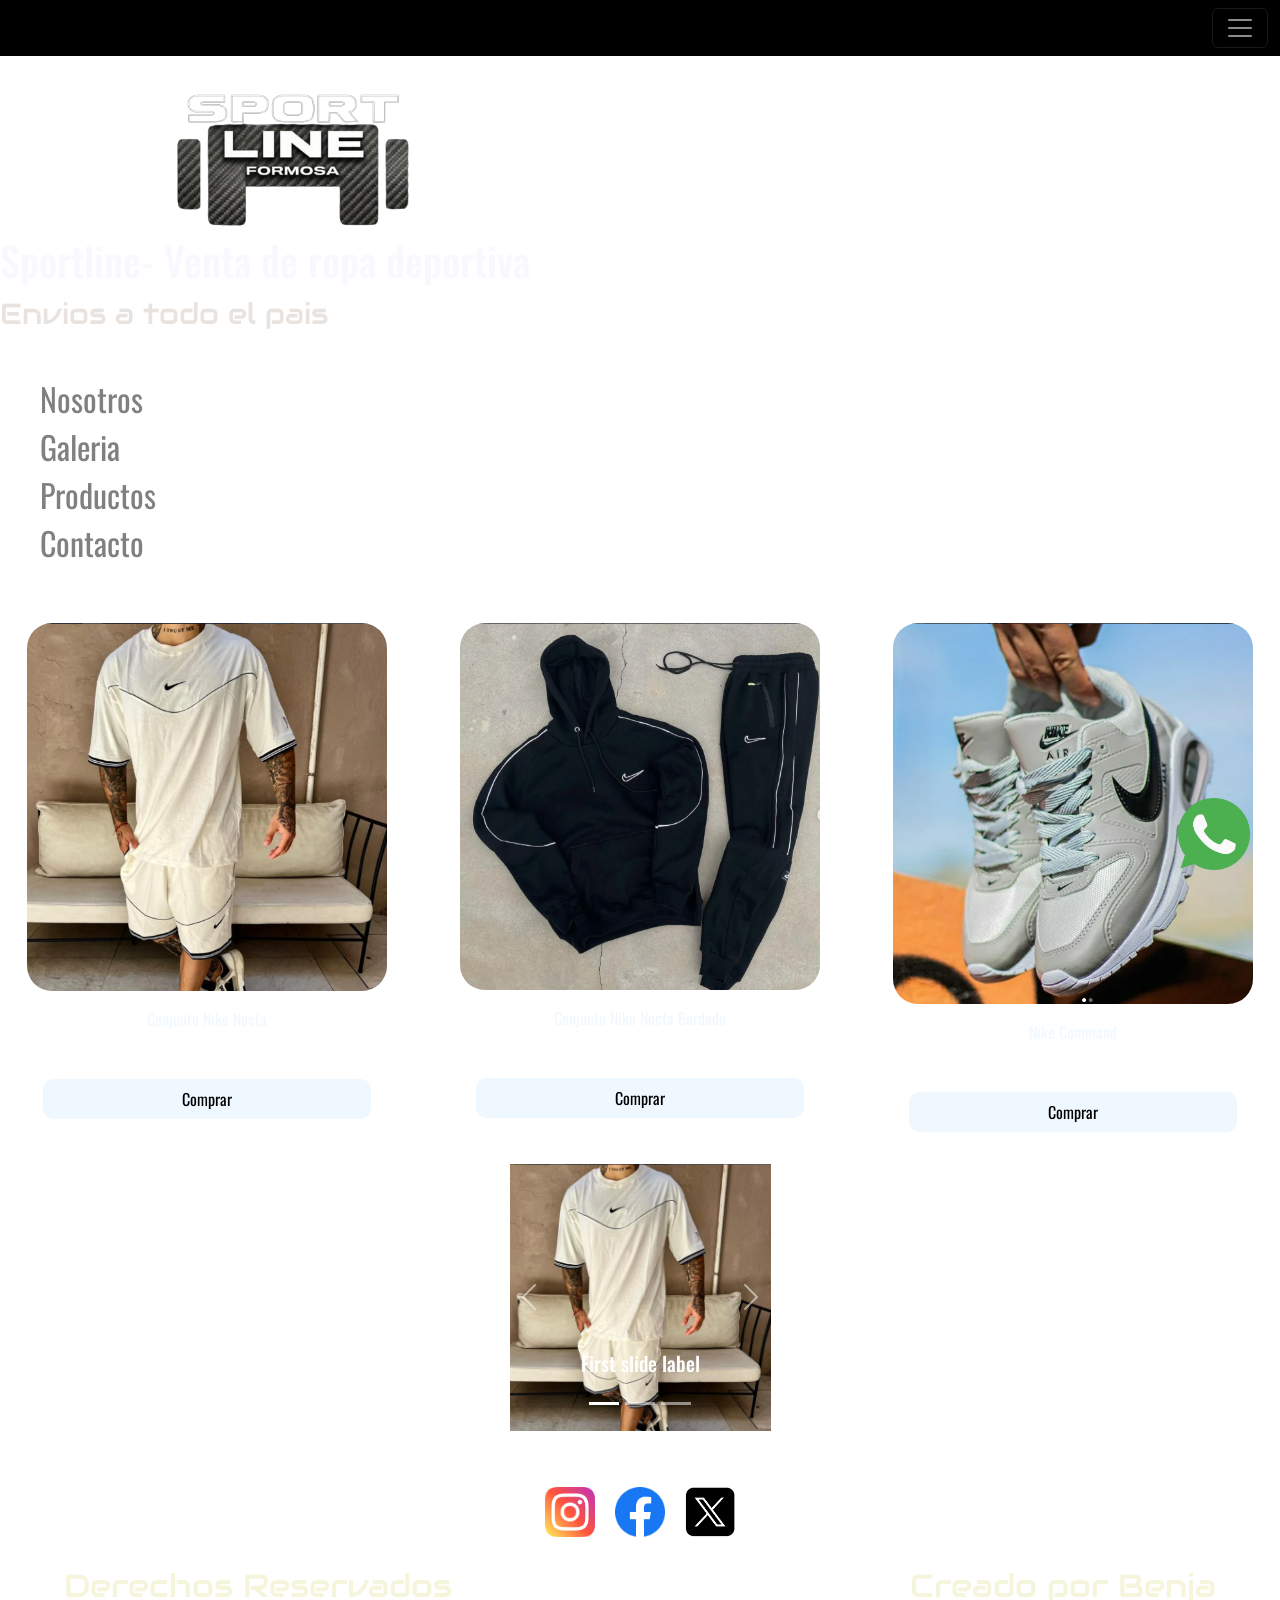
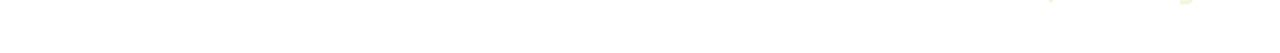
==== index.html @ e294b1af "Mi primer commit del proyecto" ====
<!DOCTYPE html>
<html lang="es-ar">

<head>
    <meta charset="UTF-8">
    <meta name="viewport" content="width=device-width, initial-scale=1.0">
    <title> Sportline - Home </title>
    <link href="https://cdn.jsdelivr.net/npm/bootstrap@5.3.8/dist/css/bootstrap.min.css" rel="stylesheet"
        integrity="sha384-sRIl4kxILFvY47J16cr9ZwB07vP4J8+LH7qKQnuqkuIAvNWLzeN8tE5YBujZqJLB" crossorigin="anonymous">
    <link rel="stylesheet" href="./styles/styles.css">
</head>

<body>
    <header>
        <nav class="navbar bg-black sticky-top" data-bs-theme="dark">
            <div class="container-fluid">
                <a class="navbar-brand" href="#"></a>
                <button class="navbar-toggler" type="button" data-bs-toggle="collapse" data-bs-target="#navbarNav"
                    aria-controls="navbarNav" aria-expanded="false" aria-label="Toggle navigation">
                    <span class="navbar-toggler-icon"></span>
                </button>
                <div class="collapse navbar-collapse" id="navbarNav">
                    <ul class="navbar-nav">
                        <li class="nav-item">
                            <a class="nav-link text-white active" aria-current="page" href="./index.html">Home</a>
                        </li>
                        <li class="nav-item">
                            <a class="nav-link text-white" href="./pages/nosotros.html">Nosotros</a>
                        </li>
                        <li class="nav-item">
                            <a class="nav-link text-white" href="./pages/galeria.html">Galeria</a>
                        </li>
                        <li class="nav-item">
                            <a class="nav-link text-white" href="./pages/productos.html">Productos</a>
                        </li>
                        <li class="nav-item">
                            <a class="nav-link text-white" href="./pages/contacto.html">Contacto</a>
                        </li>

                    </ul>
                </div>
            </div>
        </nav>
        <a href="./index.html">
            <img src="./assets/logosport2.png" alt="Logo de sportline_fsa" class="logosport">
        </a>
        <h1>Sportline- Venta de ropa deportiva</h1>
        <div>
            <p>Envios a todo el pais</p>
        </div>
        <nav>
            <ul class="menu">
                <li>
                    <a href="./pages/nosotros.html">Nosotros</a>
                </li>
                <li>
                    <a href="./pages/galeria.html">Galeria</a>
                </li>
                <li>
                    <a href="./pages/productos.html">Productos</a>
                </li>
                <li>
                    <a href="./pages/contacto.html">Contacto</a>
                </li>

            </ul>
        </nav>

    </header>


    <main>
        <section class="contenedor-productos">
            <article class="productos">
                <img src="./assets/producto-uno.png" alt="producto-uno" class="imagenes">
                <p>Conjunto Nike Nocta</p>
                <button class="productos-boton">Comprar</button>
            </article>
            <article class="productos">
                <img src="./assets/producto-dos.png" alt="producto-dos" class="imagenes">
                <p>Conjunto Nike Nocta Bordado</p>
                <button class="productos-boton">Comprar</button>
            </article>
            <article class="productos">
                <img src="./assets/producto-tres.png" alt="producto-tres" class="imagenes">
                <p>Nike Command</p>
                <button class="productos-boton">Comprar</button>
            </article>
        </section>
        <div class="container">
            <div class="row justify-content-center">
                <div class="col-12 col-sm-12 col-md-8 col-lg-6 col-xl-3">
                    <div id="carouselExampleCaptions" class="carousel slide">
                        <div class="carousel-indicators">
                            <button type="button" data-bs-target="#carouselExampleCaptions" data-bs-slide-to="0"
                                class="active" aria-current="true" aria-label="Slide 1"></button>
                            <button type="button" data-bs-target="#carouselExampleCaptions" data-bs-slide-to="1"
                                aria-label="Slide 2"></button>
                            <button type="button" data-bs-target="#carouselExampleCaptions" data-bs-slide-to="2"
                                aria-label="Slide 3"></button>
                        </div>
                        <div class="carousel-inner">
                            <div class="carousel-item active">
                                <img src="./assets/producto-uno.png" class="d-block w-100" alt="...">
                                <div class="carousel-caption d-none d-md-block">
                                    <h5>First slide label</h5>
                                    <p></p>
                                </div>
                            </div>
                            <div class="carousel-item">
                                <img src="./assets/producto-dos.png" class="d-block w-100" alt="...">
                                <div class="carousel-caption d-none d-md-block">
                                    <h5>Second slide label</h5>
                                    <p></p>
                                </div>
                            </div>
                            <div class="carousel-item">
                                <img src="./assets/producto-tres.png" class="d-block w-100" alt="...">
                                <div class="carousel-caption d-none d-md-block">
                                    <h5>Third slide label</h5>
                                    <p></p>
                                </div>
                            </div>
                        </div>
                        <button class="carousel-control-prev" type="button" data-bs-target="#carouselExampleCaptions"
                            data-bs-slide="prev">
                            <span class="carousel-control-prev-icon" aria-hidden="true"></span>
                            <span class="visually-hidden">Previous</span>
                        </button>
                        <button class="carousel-control-next" type="button" data-bs-target="#carouselExampleCaptions"
                            data-bs-slide="next">
                            <span class="carousel-control-next-icon" aria-hidden="true"></span>
                            <span class="visually-hidden">Next</span>
                        </button>
                    </div>
                </div>
            </div>
        </div>
        <nav>
            <ul>
                <li>
                    <a href="https://api.whatsapp.com/send?
                    phone=543704590253">
                        <img src="./assets/whatsapp.png" class="whatsapp" alt="logo de whatsapp">
                    </a>
                </li>
            </ul>
        </nav>

    </main>

    <footer>
        <nav class="redes">
            <ul class="logos">
                <li>
                    <a href="https://www.instagram.com/sportline_fsa/">
                        <img src="./assets/instagram.png" alt="Logo de Instagram" class="logos">
                    </a>
                </li>
                <li>
                    <a href="https://www.facebook.com/">
                        <img src="./assets/facebook.png" alt="logo-facebook" class="logos">
                    </a>
                </li>
                <li>
                    <a href="https://x.com/?lang=es">
                        <img src="./assets/x.png" alt="logox" class="logos">
                    </a>
                </li>
            </ul>
        </nav>
        <div class="contenedor-textos">
            <h2 class="derechos">Derechos Reservados </h2>
            <h2 class="creador">Creado por Benja </h2>
        </div>
    </footer>
    <script src="https://cdn.jsdelivr.net/npm/bootstrap@5.3.8/dist/js/bootstrap.bundle.min.js"
        integrity="sha384-FKyoEForCGlyvwx9Hj09JcYn3nv7wiPVlz7YYwJrWVcXK/BmnVDxM+D2scQbITxI"
        crossorigin="anonymous"></script>
</body>

</html>
---- styles/styles.css ----
@import url("https://fonts.googleapis.com/css2?family=Oswald:wght@200..700&display=swap");
@import url('https://fonts.googleapis.com/css2?family=Audiowide&display=swap');
* {
    font-family: Oswald;
    margin: 0;
    padding: 0;
    box-sizing: border-box;
}
header h1 {
    color: ghostwhite;
}

div p {
    color: rgb(233, 227, 223);
    font-size: 1.8rem;
    font-family: audiowide;
}
.menu {
    padding: 1rem ;
    margin: 1.5rem;
}
.parrafo {
    color: beige;
    font-size: 2rem;
}

.logosport {
    height:20vh;
    width:auto;
}

.contenedor-productos {
    display: flex;
    flex-direction: row;
    flex-wrap: nowrap;
    align-items:flex-start;
    justify-content: space-around;
    gap: 20px;
    text-align: center;
}
.productos{
    display:flex;
    flex-direction: column;
    color: aliceblue;
    
}
@media (min-width: 480px) and (max-width: 1023px){
.contenedor-productos {
    display: flex;
    flex-direction: column;
    align-items:center;
    justify-content: space-around;
    gap: 20px;
}
}


@media (min-width: 300px) and (max-width: 479px){
.contenedor-productos {
    display: flex;
    flex-direction: column;
    align-items:center;
    justify-content: space-around;
    gap: 20px;
}    

}
    
.productos-boton {
    background-color: aliceblue;
    border: none;
    border-radius: 10px;
    padding: 0.5rem 2rem;
    margin: 2rem;
}
.productos-boton:hover {
    background-color: darkgrey;
    color: aliceblue;
    scale: 1.1;
}
.imagenes {
    width: 40vh;
    height: auto;
    border-radius: 25px;
    font-size: 1.5rem;
    margin: 1rem;
}

ul {
    list-style: none;
    text-decoration: none;
}
a {
    text-decoration: none;
    color: grey;
    font-size: 2rem;
}

footer {
    display: flex;
    flex-direction: column; 
    align-items: center;   
    width: 100%;
    padding: 40px 0;
}


.redes {
    display: flex;
    justify-content: space-around; 
    width: 100%;
}


.logos {
    display: flex;
    flex-direction: row;   
    list-style: none;
    gap: 20px;
    padding: 0;
    margin-bottom: 30px;   
}


img.logos {
    height: 50px;        
    width: auto;
    margin: 0;     
}

.contenedor-textos {
    display: flex;
    justify-content: space-between; 
    width: 90%;                     
}
.whatsapp {
    position: fixed;
    bottom: 30px;
    right: 30px;
    height: 8vh;
    width: auto;
}
body {
    background-image: url(../assets/fondo.png);
    background-position: initial;
    background-repeat: no-repeat;
    background-size: cover;
    background-attachment:fixed ;
}

.derechos {
    
    color: beige;
    font-size: 2rem ;
    font-family: audiowide;
    
}
.creador {
    
    color: beige;
    font-size: 2rem;
    font-family: audiowide;
    
}
.formulario {
    font-size: 1.5rem;
    color: aliceblue;
}

.historia {
    font-size: 2rem;
    color: aliceblue;
    padding: 0.5rem;
    margin: 2rem ;
}
.listos { 
    font-size: 2rem;
    color: aliceblue;
    padding: 0.5rem;
    margin: 2rem ;
}

.link {
    font-size: 2rem;
    color: rgb(70, 5, 131);
    padding: 0.5rem;
    margin: 2rem ;
}
.nosotros {
    display: flex;
    flex-direction: column;
    align-content: center;
    align-items: center ;
}

.benjayagus {
    height: 50vh;
    width: 50vh;
    margin: 100px;
    border-radius: 75px;
}

input:focus{
    background-color: gray;
    color: aliceblue;
}
.formulario {
    display: flex;
    flex-direction: column;
    justify-content: center;
    align-items: center;
    text-align: center;
    width: 100%;
    max-width: 400px;

}
.main-formulario{
    display: flex;
    justify-content: center;
    align-items: center;  
    min-height: 100vh;
    padding: 20px;
}
.active {
    background-color: grey;
    color:aliceblue
}
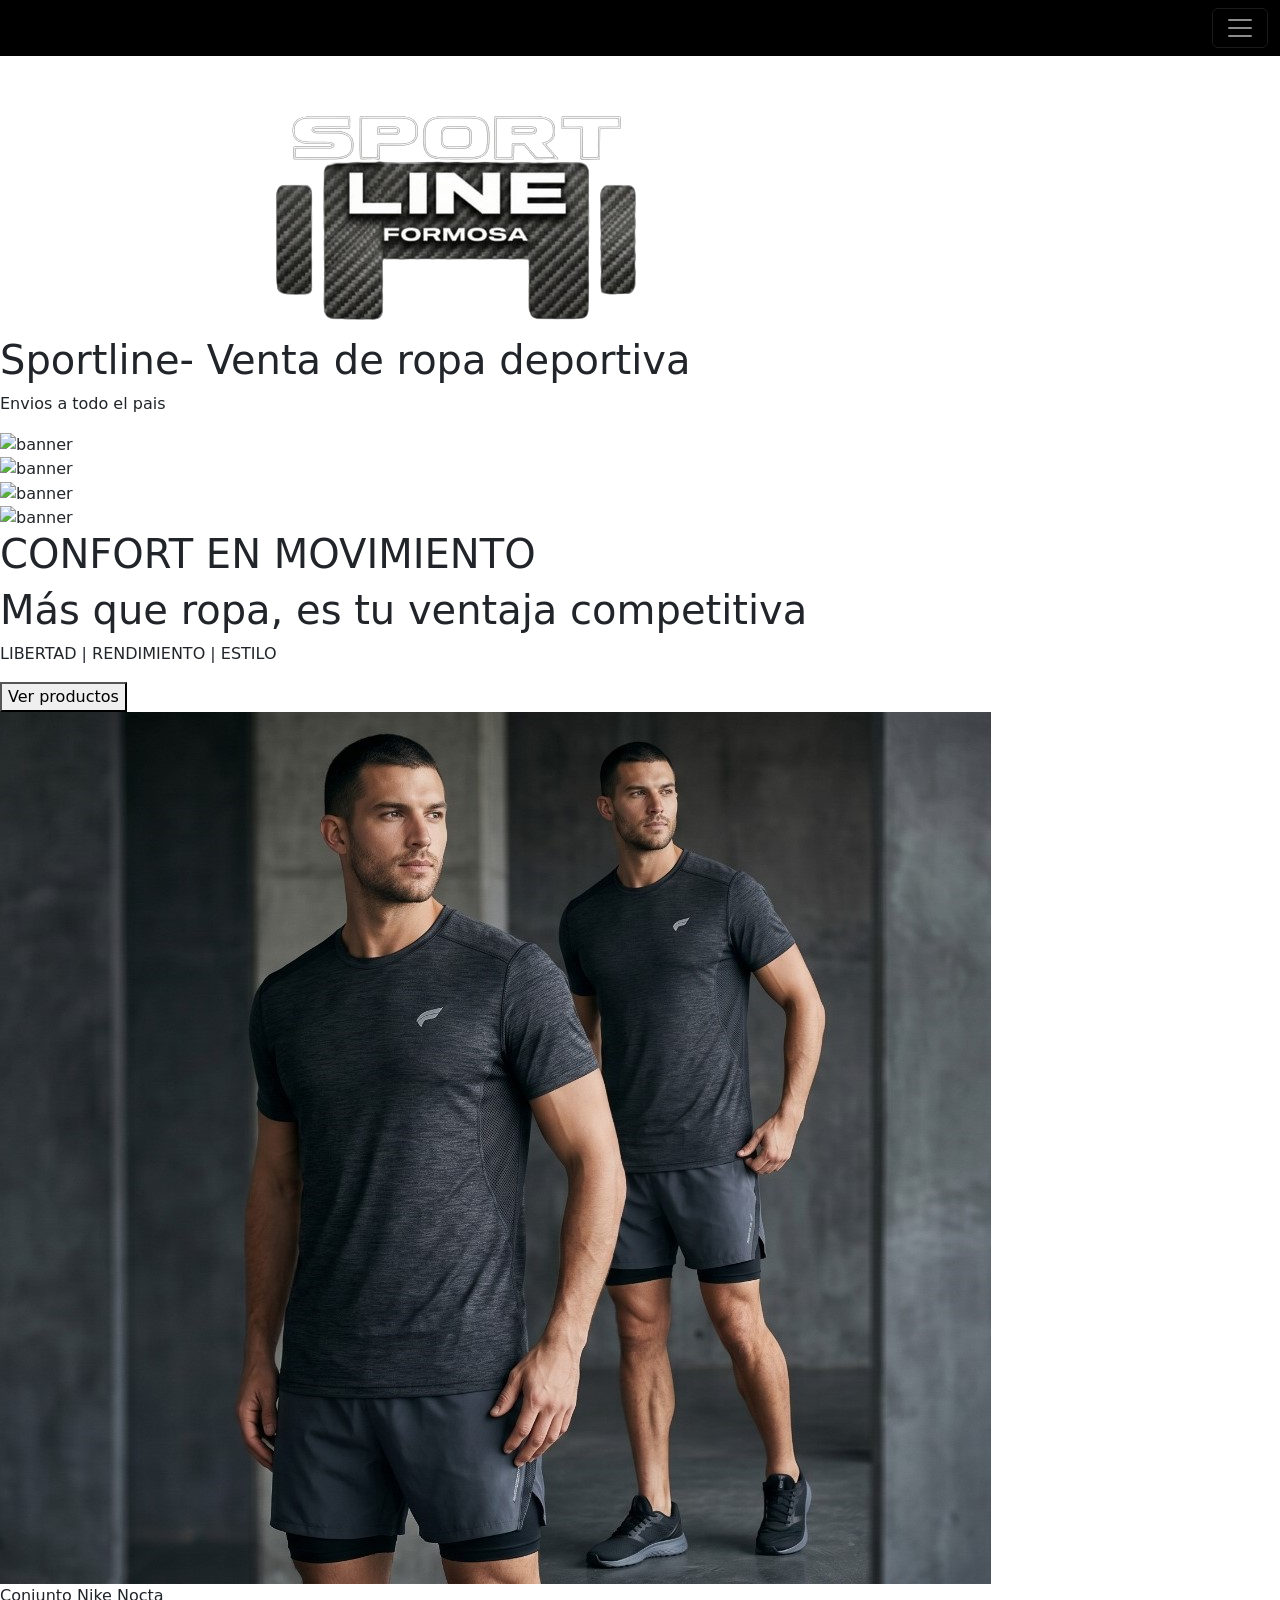
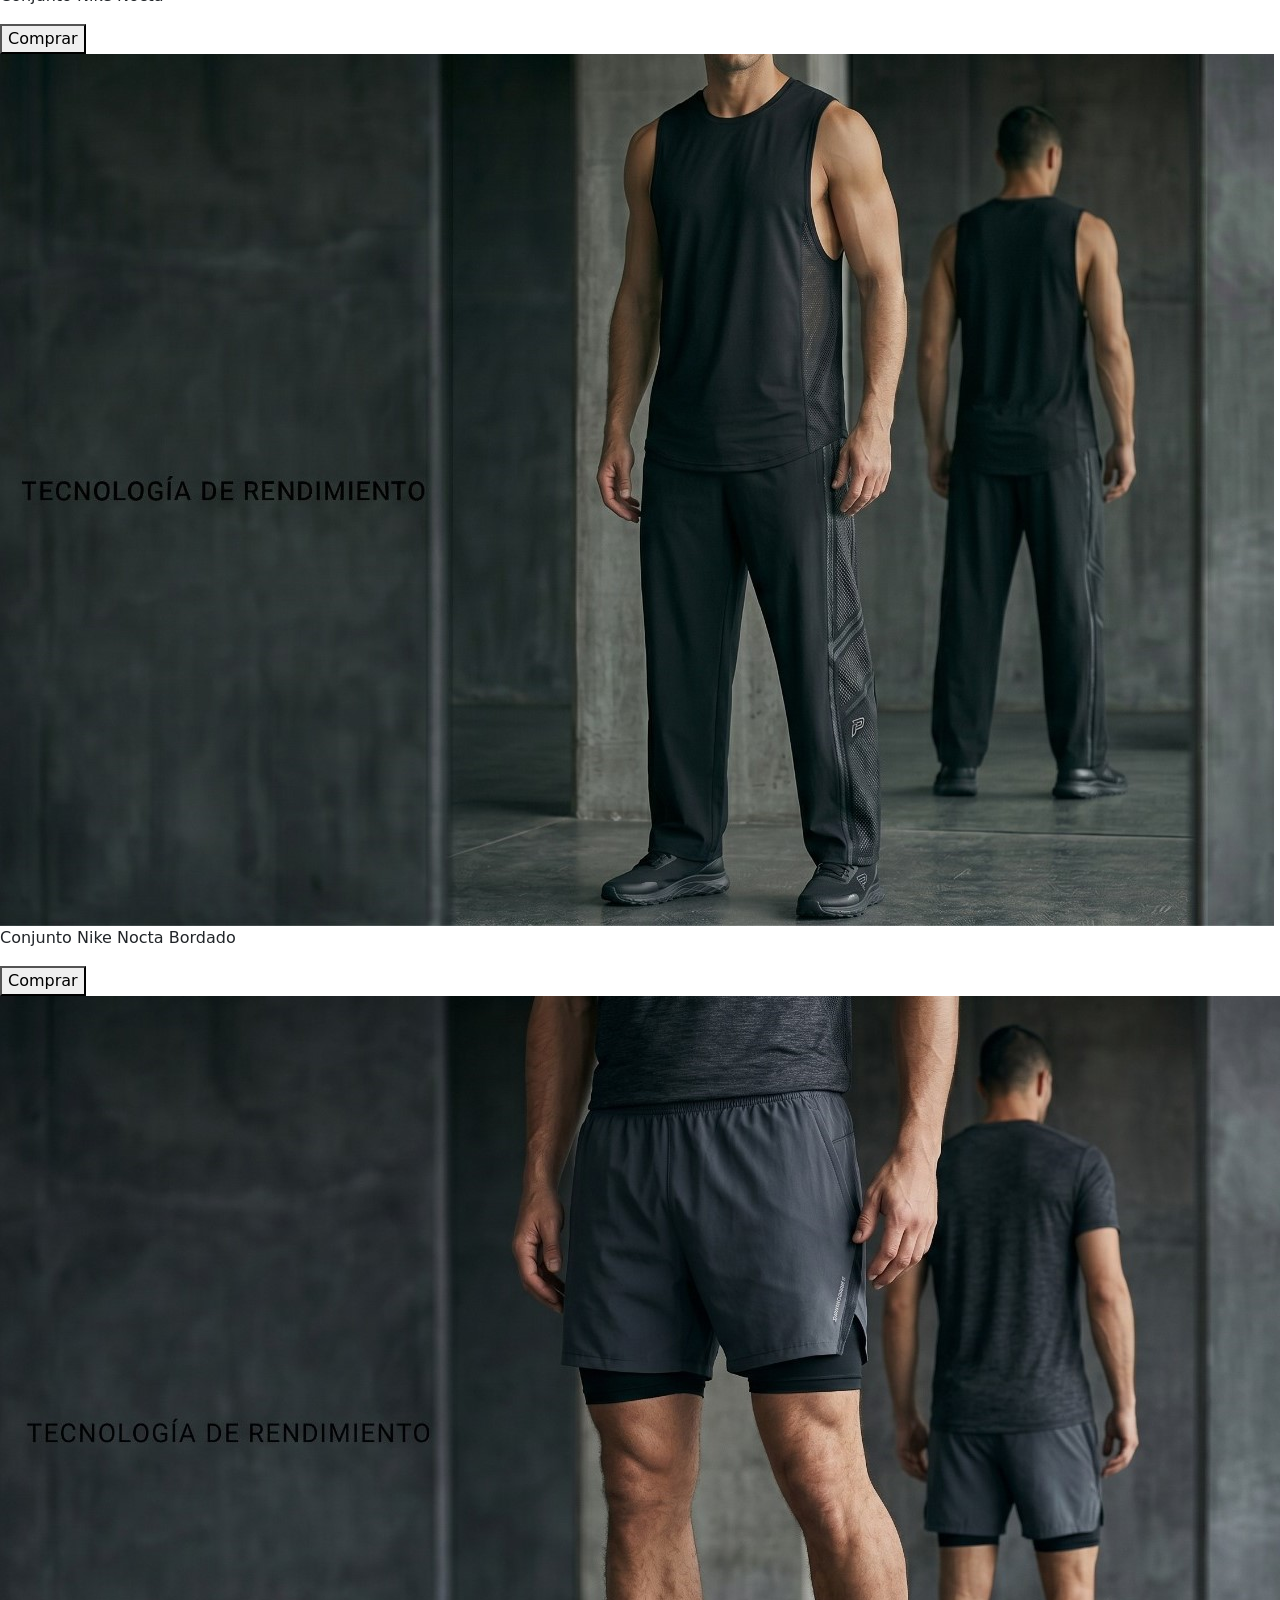
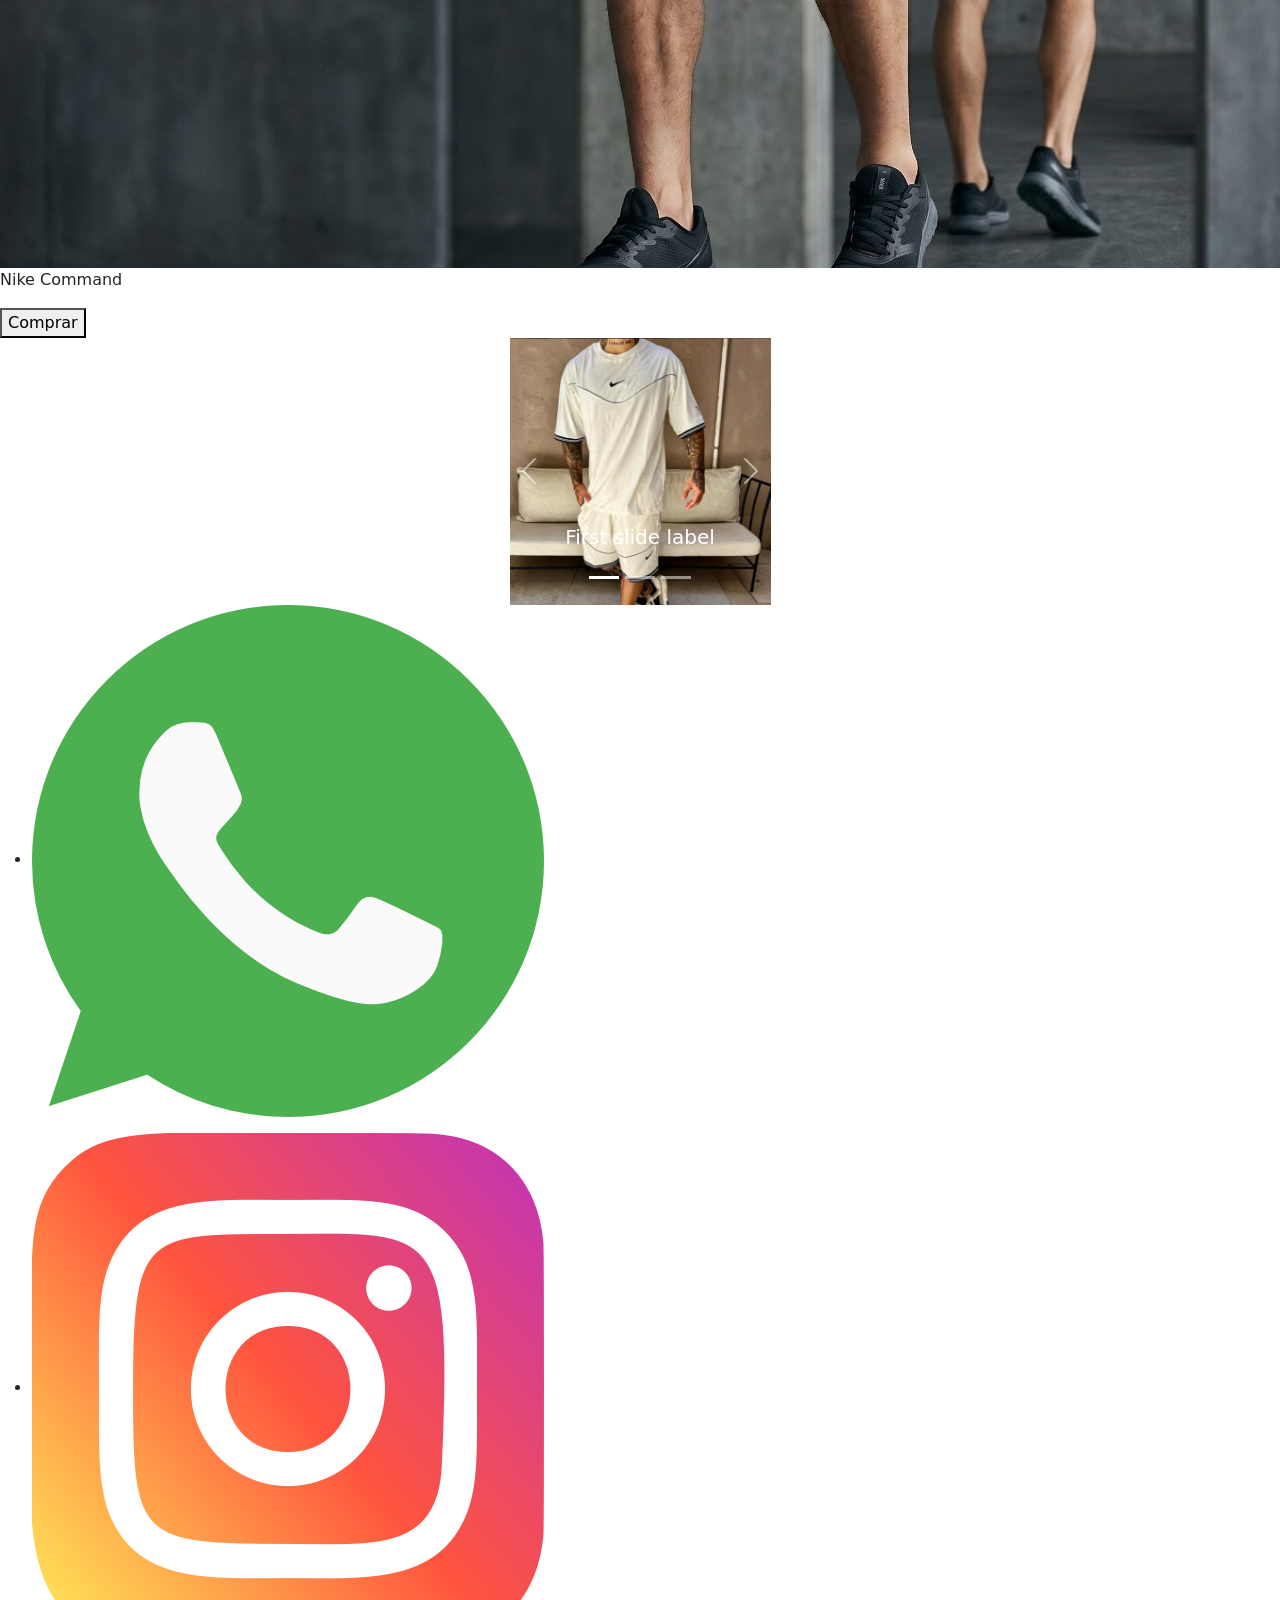
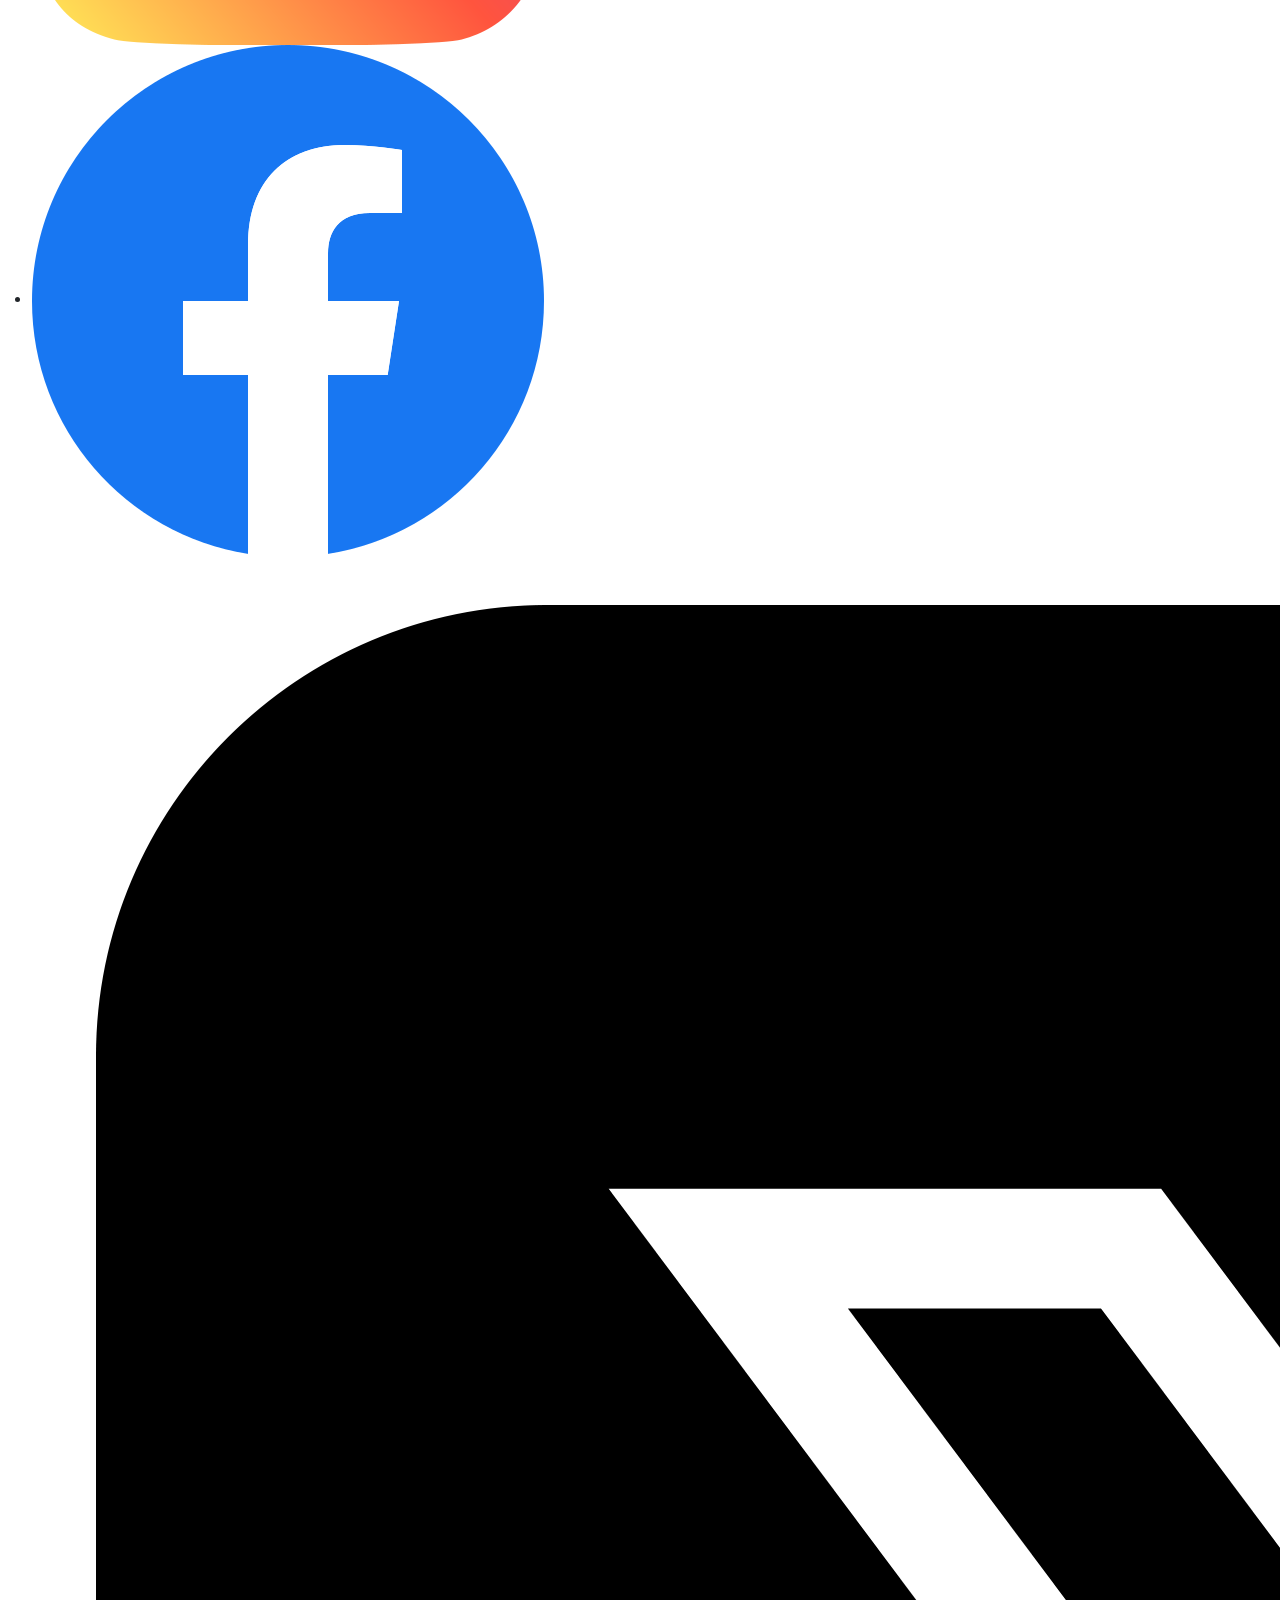
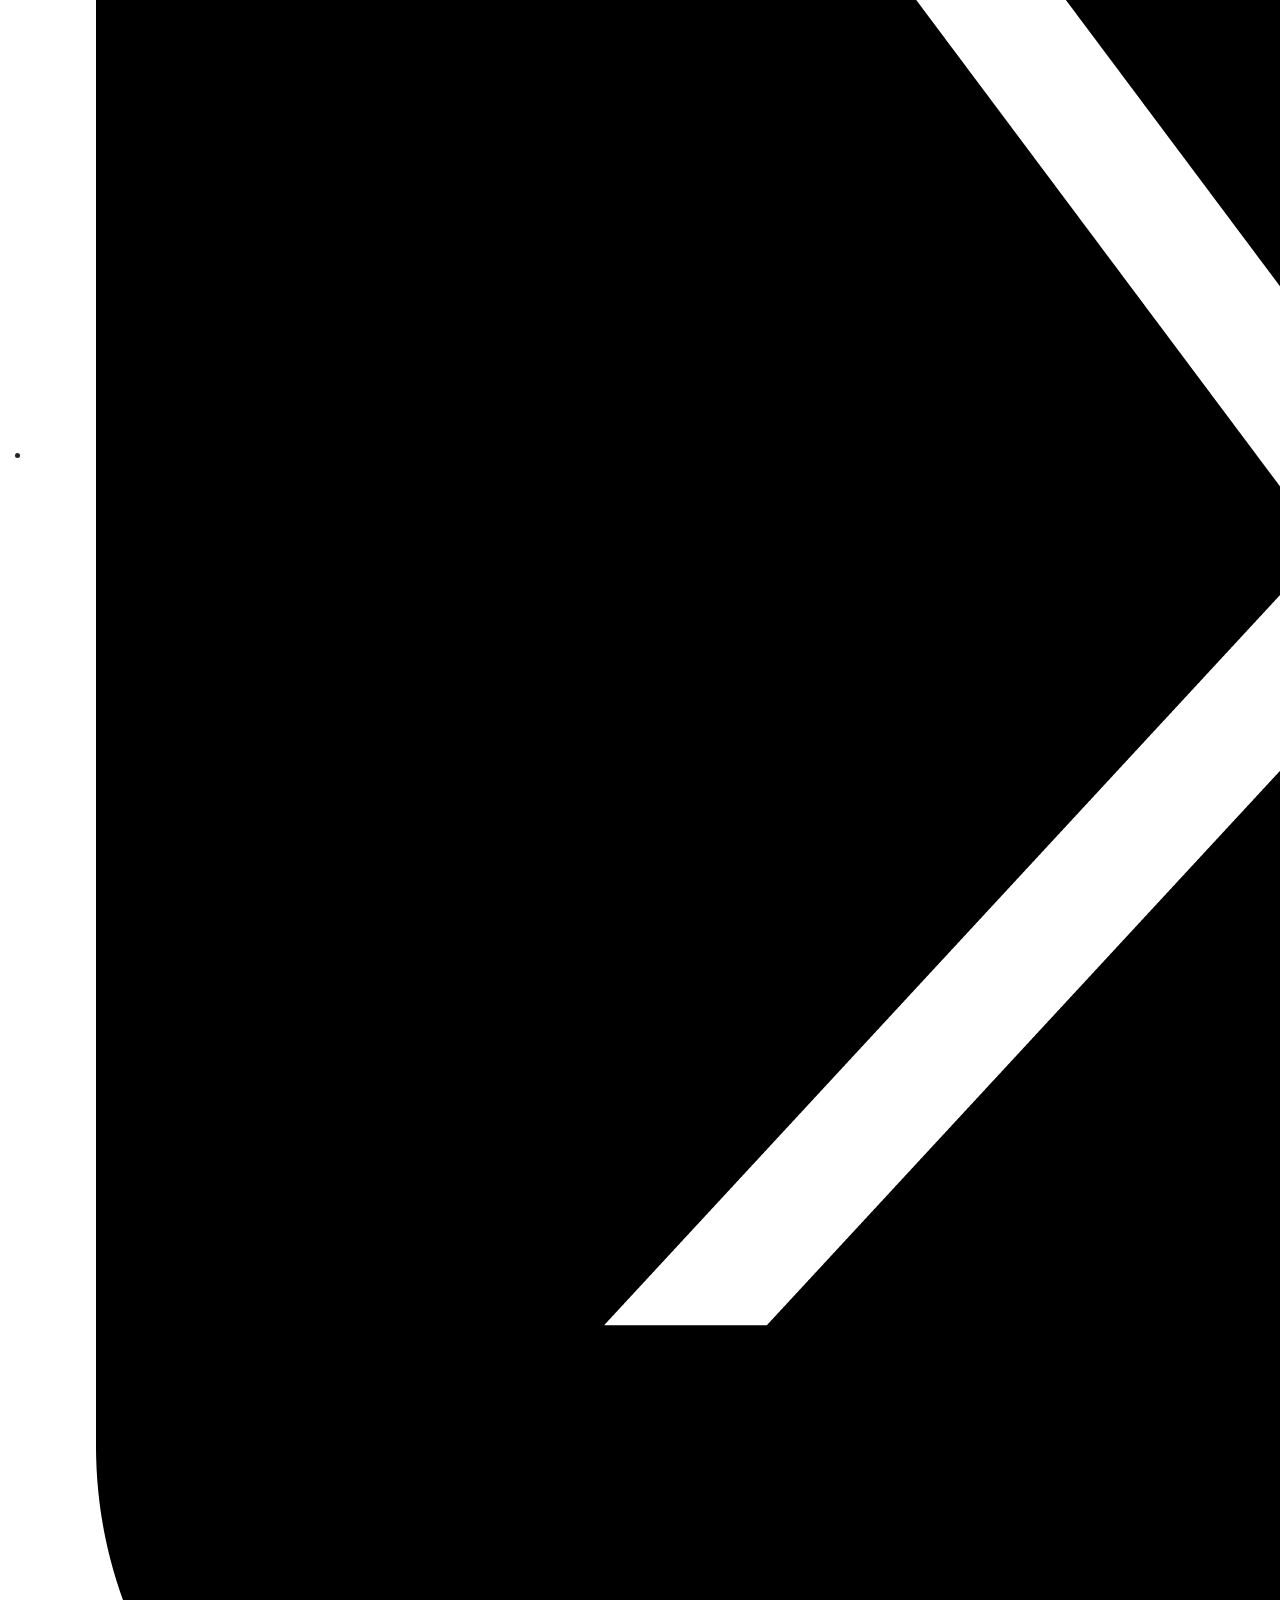
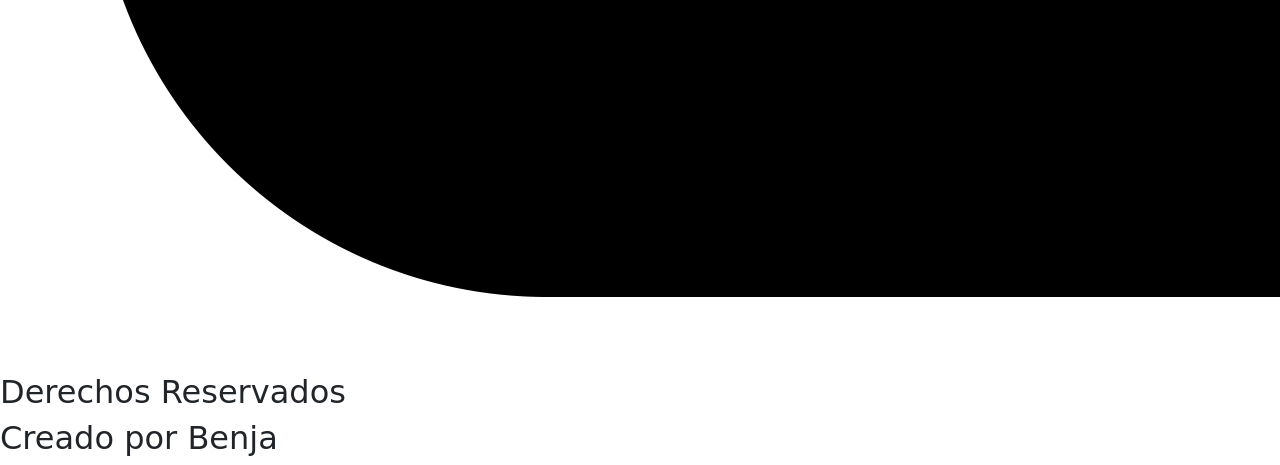
==== commit 1f4815a8: "Cambios en Assets y pages" ====
--- a/index.html
+++ b/index.html
@@ -48,48 +48,52 @@
         <div>
             <p>Envios a todo el pais</p>
         </div>
-        <nav>
-            <ul class="menu">
-                <li>
-                    <a href="./pages/nosotros.html">Nosotros</a>
-                </li>
-                <li>
-                    <a href="./pages/galeria.html">Galeria</a>
-                </li>
-                <li>
-                    <a href="./pages/productos.html">Productos</a>
-                </li>
-                <li>
-                    <a href="./pages/contacto.html">Contacto</a>
-                </li>
-
-            </ul>
-        </nav>
-
     </header>
 
 
     <main>
+        <section class="banner">
+            <article class="item a">
+                <img class="img-banner" src="./assets/Banner1.png" alt="banner">
+            </article>
+            <article class="item b">
+                <img class="img-banner" src="./assets/Banner2.png" alt="banner">
+            </article>
+            <article class="item c">
+                <img class="img-banner" src="./assets/Banner3.png" alt="banner">
+            </article>
+            <article class="item d">
+                <img class="img-banner" src="./assets/Banner4.png" alt="banner">
+            </article>
+            <article class="item e">
+                <h1>CONFORT EN MOVIMIENTO</h1>
+            </article>
+            <article class="item f">
+                <h1>Más que ropa, es tu ventaja competitiva</h1>
+                <p>LIBERTAD | RENDIMIENTO | ESTILO </p>
+                <button class="productos-boton">Ver productos</button>
+            </article>
+        </section>
         <section class="contenedor-productos">
             <article class="productos">
-                <img src="./assets/producto-uno.png" alt="producto-uno" class="imagenes">
+                <img src="./assets/Remera-Gris.jpeg" alt="producto-uno" class="imagenes">
                 <p>Conjunto Nike Nocta</p>
                 <button class="productos-boton">Comprar</button>
             </article>
             <article class="productos">
-                <img src="./assets/producto-dos.png" alt="producto-dos" class="imagenes">
+                <img src="./assets/Pantalon-negro.jpeg" alt="producto-dos" class="imagenes">
                 <p>Conjunto Nike Nocta Bordado</p>
                 <button class="productos-boton">Comprar</button>
             </article>
             <article class="productos">
-                <img src="./assets/producto-tres.png" alt="producto-tres" class="imagenes">
+                <img src="./assets/Short-Calza.jpeg" alt="producto-tres" class="imagenes">
                 <p>Nike Command</p>
                 <button class="productos-boton">Comprar</button>
             </article>
         </section>
         <div class="container">
             <div class="row justify-content-center">
-                <div class="col-12 col-sm-12 col-md-8 col-lg-6 col-xl-3">
+                <div class="col-sm-12 col-md-8 col-lg-6 col-xl-3">
                     <div id="carouselExampleCaptions" class="carousel slide">
                         <div class="carousel-indicators">
                             <button type="button" data-bs-target="#carouselExampleCaptions" data-bs-slide-to="0"
--- a/styles/styles.css
+++ b/styles/styles.css
@@ -1,227 +1,3 @@
-@import url("https://fonts.googleapis.com/css2?family=Oswald:wght@200..700&display=swap");
-@import url('https://fonts.googleapis.com/css2?family=Audiowide&display=swap');
-* {
-    font-family: Oswald;
-    margin: 0;
-    padding: 0;
-    box-sizing: border-box;
-}
-header h1 {
-    color: ghostwhite;
-}
-
-div p {
-    color: rgb(233, 227, 223);
-    font-size: 1.8rem;
-    font-family: audiowide;
-}
-.menu {
-    padding: 1rem ;
-    margin: 1.5rem;
-}
-.parrafo {
-    color: beige;
-    font-size: 2rem;
-}
-
-.logosport {
-    height:20vh;
-    width:auto;
-}
-
-.contenedor-productos {
-    display: flex;
-    flex-direction: row;
-    flex-wrap: nowrap;
-    align-items:flex-start;
-    justify-content: space-around;
-    gap: 20px;
-    text-align: center;
-}
-.productos{
-    display:flex;
-    flex-direction: column;
-    color: aliceblue;
-    
-}
-@media (min-width: 480px) and (max-width: 1023px){
-.contenedor-productos {
-    display: flex;
-    flex-direction: column;
-    align-items:center;
-    justify-content: space-around;
-    gap: 20px;
-}
-}
 
 
-@media (min-width: 300px) and (max-width: 479px){
-.contenedor-productos {
-    display: flex;
-    flex-direction: column;
-    align-items:center;
-    justify-content: space-around;
-    gap: 20px;
-}    
-
-}
-    
-.productos-boton {
-    background-color: aliceblue;
-    border: none;
-    border-radius: 10px;
-    padding: 0.5rem 2rem;
-    margin: 2rem;
-}
-.productos-boton:hover {
-    background-color: darkgrey;
-    color: aliceblue;
-    scale: 1.1;
-}
-.imagenes {
-    width: 40vh;
-    height: auto;
-    border-radius: 25px;
-    font-size: 1.5rem;
-    margin: 1rem;
-}
-
-ul {
-    list-style: none;
-    text-decoration: none;
-}
-a {
-    text-decoration: none;
-    color: grey;
-    font-size: 2rem;
-}
-
-footer {
-    display: flex;
-    flex-direction: column; 
-    align-items: center;   
-    width: 100%;
-    padding: 40px 0;
-}
-
-
-.redes {
-    display: flex;
-    justify-content: space-around; 
-    width: 100%;
-}
-
-
-.logos {
-    display: flex;
-    flex-direction: row;   
-    list-style: none;
-    gap: 20px;
-    padding: 0;
-    margin-bottom: 30px;   
-}
-
-
-img.logos {
-    height: 50px;        
-    width: auto;
-    margin: 0;     
-}
-
-.contenedor-textos {
-    display: flex;
-    justify-content: space-between; 
-    width: 90%;                     
-}
-.whatsapp {
-    position: fixed;
-    bottom: 30px;
-    right: 30px;
-    height: 8vh;
-    width: auto;
-}
-body {
-    background-image: url(../assets/fondo.png);
-    background-position: initial;
-    background-repeat: no-repeat;
-    background-size: cover;
-    background-attachment:fixed ;
-}
-
-.derechos {
-    
-    color: beige;
-    font-size: 2rem ;
-    font-family: audiowide;
-    
-}
-.creador {
-    
-    color: beige;
-    font-size: 2rem;
-    font-family: audiowide;
-    
-}
-.formulario {
-    font-size: 1.5rem;
-    color: aliceblue;
-}
-
-.historia {
-    font-size: 2rem;
-    color: aliceblue;
-    padding: 0.5rem;
-    margin: 2rem ;
-}
-.listos { 
-    font-size: 2rem;
-    color: aliceblue;
-    padding: 0.5rem;
-    margin: 2rem ;
-}
-
-.link {
-    font-size: 2rem;
-    color: rgb(70, 5, 131);
-    padding: 0.5rem;
-    margin: 2rem ;
-}
-.nosotros {
-    display: flex;
-    flex-direction: column;
-    align-content: center;
-    align-items: center ;
-}
-
-.benjayagus {
-    height: 50vh;
-    width: 50vh;
-    margin: 100px;
-    border-radius: 75px;
-}
-
-input:focus{
-    background-color: gray;
-    color: aliceblue;
-}
-.formulario {
-    display: flex;
-    flex-direction: column;
-    justify-content: center;
-    align-items: center;
-    text-align: center;
-    width: 100%;
-    max-width: 400px;
-
-}
-.main-formulario{
-    display: flex;
-    justify-content: center;
-    align-items: center;  
-    min-height: 100vh;
-    padding: 20px;
-}
-.active {
-    background-color: grey;
-    color:aliceblue
-}+/*# sourceMappingURL=styles.css.map */
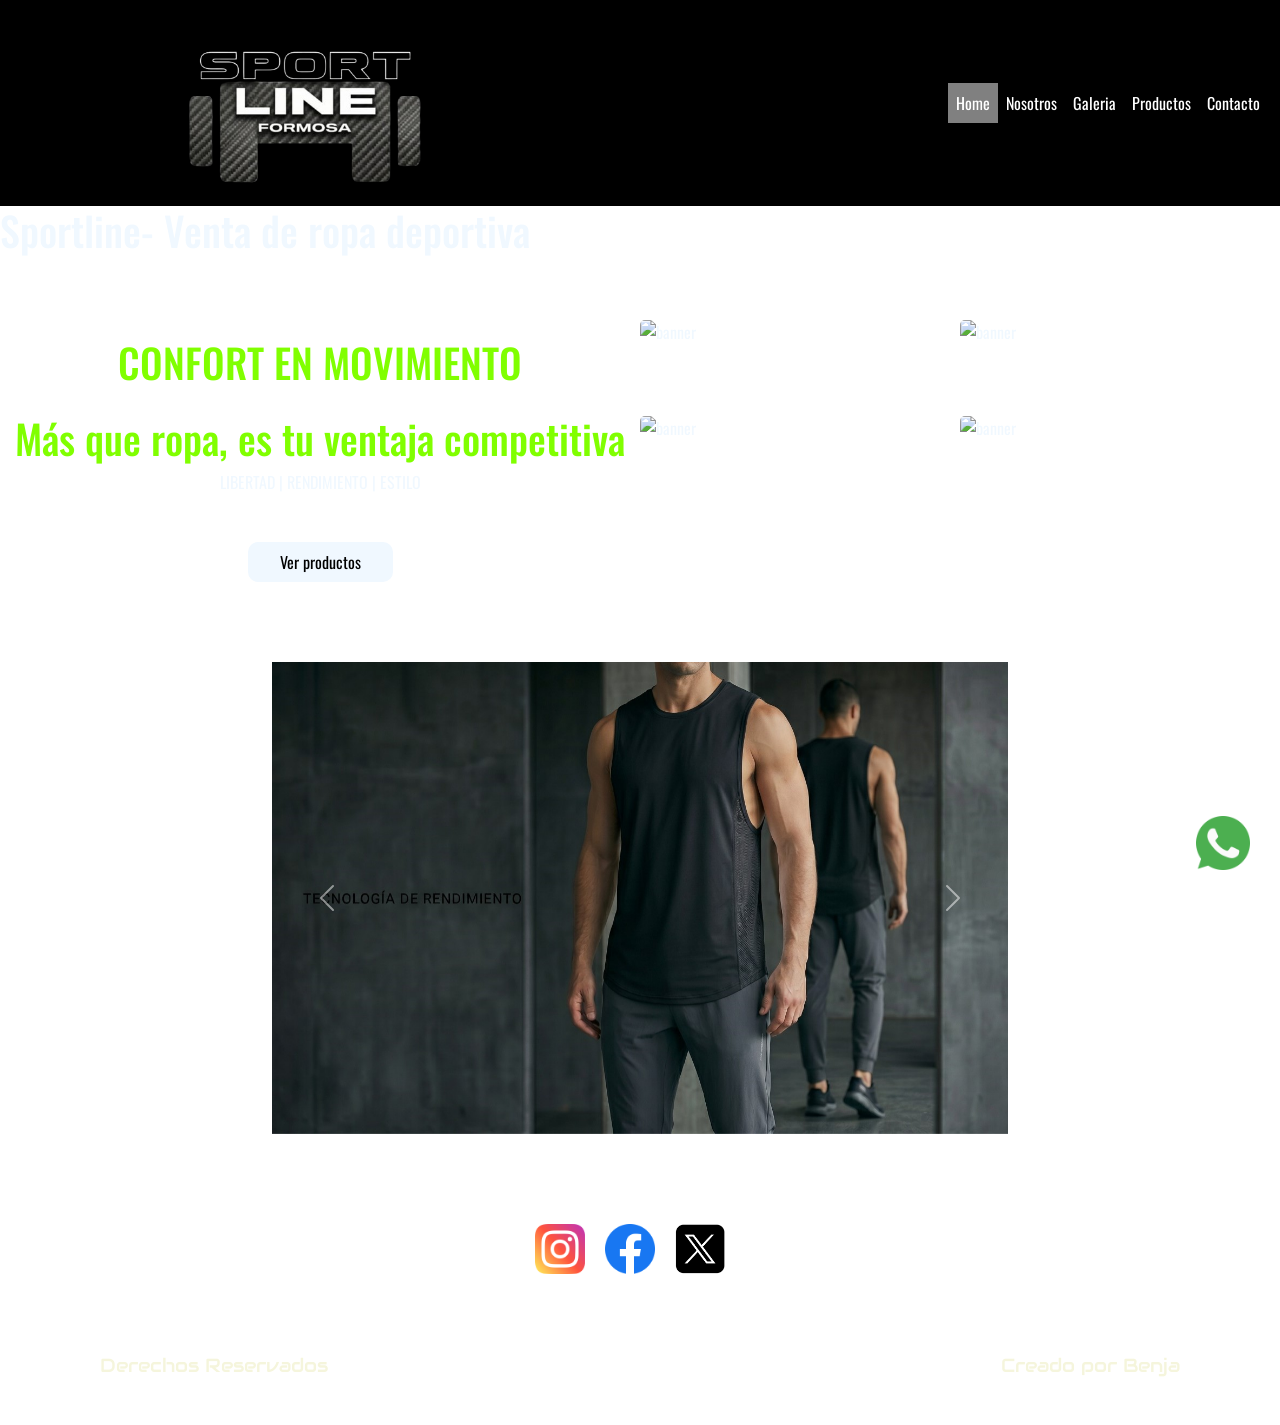
==== commit e71014ba: "Cambios con Saas" ====
--- a/index.html
+++ b/index.html
@@ -11,16 +11,18 @@
 </head>
 
 <body>
-    <header>
-        <nav class="navbar bg-black sticky-top" data-bs-theme="dark">
+    <header class="header">
+        <nav class="navbar navbar-expand-lg bg-black sticky-top" data-bs-theme="dark">
             <div class="container-fluid">
-                <a class="navbar-brand" href="#"></a>
+                <a class="navbar-brand" href="#">
+                    <img src="./assets/logosport2.png" alt="Logosport2" class="logoNav">
+                </a>
                 <button class="navbar-toggler" type="button" data-bs-toggle="collapse" data-bs-target="#navbarNav"
                     aria-controls="navbarNav" aria-expanded="false" aria-label="Toggle navigation">
                     <span class="navbar-toggler-icon"></span>
                 </button>
-                <div class="collapse navbar-collapse" id="navbarNav">
-                    <ul class="navbar-nav">
+                <div class="collapse navbar-collapse justify-content-end" id="navbarNav">
+                    <ul class="navbar-nav ">
                         <li class="nav-item">
                             <a class="nav-link text-white active" aria-current="page" href="./index.html">Home</a>
                         </li>
@@ -41,13 +43,9 @@
                 </div>
             </div>
         </nav>
-        <a href="./index.html">
-            <img src="./assets/logosport2.png" alt="Logo de sportline_fsa" class="logosport">
-        </a>
+        
         <h1>Sportline- Venta de ropa deportiva</h1>
-        <div>
-            <p>Envios a todo el pais</p>
-        </div>
+
     </header>
 
 
@@ -71,67 +69,32 @@
             <article class="item f">
                 <h1>Más que ropa, es tu ventaja competitiva</h1>
                 <p>LIBERTAD | RENDIMIENTO | ESTILO </p>
-                <button class="productos-boton">Ver productos</button>
-            </article>
-        </section>
-        <section class="contenedor-productos">
-            <article class="productos">
-                <img src="./assets/Remera-Gris.jpeg" alt="producto-uno" class="imagenes">
-                <p>Conjunto Nike Nocta</p>
-                <button class="productos-boton">Comprar</button>
-            </article>
-            <article class="productos">
-                <img src="./assets/Pantalon-negro.jpeg" alt="producto-dos" class="imagenes">
-                <p>Conjunto Nike Nocta Bordado</p>
-                <button class="productos-boton">Comprar</button>
-            </article>
-            <article class="productos">
-                <img src="./assets/Short-Calza.jpeg" alt="producto-tres" class="imagenes">
-                <p>Nike Command</p>
-                <button class="productos-boton">Comprar</button>
+                <a href="./pages/productos.html">
+                    <button class="productos-boton">Ver productos</button>
+                </a>
             </article>
         </section>
         <div class="container">
-            <div class="row justify-content-center">
-                <div class="col-sm-12 col-md-8 col-lg-6 col-xl-3">
-                    <div id="carouselExampleCaptions" class="carousel slide">
-                        <div class="carousel-indicators">
-                            <button type="button" data-bs-target="#carouselExampleCaptions" data-bs-slide-to="0"
-                                class="active" aria-current="true" aria-label="Slide 1"></button>
-                            <button type="button" data-bs-target="#carouselExampleCaptions" data-bs-slide-to="1"
-                                aria-label="Slide 2"></button>
-                            <button type="button" data-bs-target="#carouselExampleCaptions" data-bs-slide-to="2"
-                                aria-label="Slide 3"></button>
-                        </div>
+            <div class="row justify-content-center m-t-3">
+                <div class="col-sm-12 col-md-10 col-lg-8">
+                    <div id="carouselExampleInterval" class="carousel slide mt-5" data-bs-ride="carousel">
                         <div class="carousel-inner">
-                            <div class="carousel-item active">
-                                <img src="./assets/producto-uno.png" class="d-block w-100" alt="...">
-                                <div class="carousel-caption d-none d-md-block">
-                                    <h5>First slide label</h5>
-                                    <p></p>
-                                </div>
+                            <div class="carousel-item active" data-bs-interval="10000">
+                                <img src="./assets/Musculosa-Negra.jpeg" class="d-block w-100" alt="...">
+                            </div>
+                            <div class="carousel-item" data-bs-interval="2000">
+                                <img src="./assets/Zapa-Negra.jpeg" class="d-block w-100" alt="...">
                             </div>
                             <div class="carousel-item">
-                                <img src="./assets/producto-dos.png" class="d-block w-100" alt="...">
-                                <div class="carousel-caption d-none d-md-block">
-                                    <h5>Second slide label</h5>
-                                    <p></p>
-                                </div>
-                            </div>
-                            <div class="carousel-item">
-                                <img src="./assets/producto-tres.png" class="d-block w-100" alt="...">
-                                <div class="carousel-caption d-none d-md-block">
-                                    <h5>Third slide label</h5>
-                                    <p></p>
-                                </div>
+                                <img src="./assets/Pantalon-negro.jpeg" class="d-block w-100" alt="...">
                             </div>
                         </div>
-                        <button class="carousel-control-prev" type="button" data-bs-target="#carouselExampleCaptions"
+                        <button class="carousel-control-prev" type="button" data-bs-target="#carouselExampleInterval"
                             data-bs-slide="prev">
                             <span class="carousel-control-prev-icon" aria-hidden="true"></span>
                             <span class="visually-hidden">Previous</span>
                         </button>
-                        <button class="carousel-control-next" type="button" data-bs-target="#carouselExampleCaptions"
+                        <button class="carousel-control-next" type="button" data-bs-target="#carouselExampleInterval"
                             data-bs-slide="next">
                             <span class="carousel-control-next-icon" aria-hidden="true"></span>
                             <span class="visually-hidden">Next</span>
@@ -140,23 +103,12 @@
                 </div>
             </div>
         </div>
-        <nav>
-            <ul>
-                <li>
-                    <a href="https://api.whatsapp.com/send?
-                    phone=543704590253">
-                        <img src="./assets/whatsapp.png" class="whatsapp" alt="logo de whatsapp">
-                    </a>
-                </li>
-            </ul>
-        </nav>
 
     </main>
-
-    <footer>
+    <footer class="footer">
         <nav class="redes">
             <ul class="logos">
-                <li>
+                <li class="rs">
                     <a href="https://www.instagram.com/sportline_fsa/">
                         <img src="./assets/instagram.png" alt="Logo de Instagram" class="logos">
                     </a>
@@ -169,6 +121,12 @@
                 <li>
                     <a href="https://x.com/?lang=es">
                         <img src="./assets/x.png" alt="logox" class="logos">
+                    </a>
+                </li>
+                <li>
+                    <a href="https://api.whatsapp.com/send?
+                phone=543704590253">
+                        <img src="./assets/whatsapp.png" class="whatsapp" alt="logo de whatsapp">
                     </a>
                 </li>
             </ul>
--- a/styles/styles.css
+++ b/styles/styles.css
@@ -1,3 +1,329 @@
-
+@import url("https://fonts.googleapis.com/css2?family=Oswald:wght@200..700&display=swap");
+@import url("https://fonts.googleapis.com/css2?family=Audiowide&display=swap");
+* {
+  margin: 0;
+  padding: 0;
+  box-sizing: border-box;
+  font-family: Oswald;
+  color: aliceblue;
+}
+
+body {
+  background-image: url(../assets/fondo.png);
+  background-position: initial;
+  background-repeat: no-repeat;
+  background-size: cover;
+  background-attachment: fixed;
+}
+
+.active {
+  background-color: grey;
+  color: aliceblue;
+}
+
+.footer {
+  display: flex;
+  flex-direction: column;
+  flex-wrap: nowrap;
+  justify-content: center;
+  align-items: center;
+  gap: 50px;
+  width: 100%;
+  padding: 40px;
+}
+.footer .redes {
+  display: flex;
+  justify-content: space-around;
+  width: 100%;
+  margin-top: 50px;
+}
+.footer .redes .logos {
+  display: flex;
+  flex-direction: row;
+  list-style: none;
+  gap: 20px;
+  padding: 0;
+  margin-bottom: 30px;
+}
+.footer .redes .rs {
+  list-style: none;
+  text-decoration: none;
+}
+.footer .redes img.logos {
+  height: 50px;
+  width: auto;
+  margin: 0;
+}
+.footer .redes img.whatsapp {
+  position: fixed;
+  bottom: 30px;
+  right: 30px;
+  height: 6vh;
+  width: auto;
+}
+.footer .contenedor-textos {
+  display: flex;
+  justify-content: space-between;
+  width: 90%;
+}
+.footer .contenedor-textos .derechos {
+  color: beige;
+  font-size: 1.2rem;
+  font-family: Audiowide;
+}
+.footer .contenedor-textos .creador {
+  color: beige;
+  font-size: 1.2rem;
+  font-family: Audiowide;
+}
+@media (min-width: 561px) and (max-width: 968px) {
+  .footer .redes {
+    width: 100%;
+    height: auto;
+  }
+}
+@media (min-width: 300px) and (max-width: 560px) {
+  .footer .contenedor-textos {
+    display: flex;
+    flex-direction: column;
+    flex-wrap: nowrap;
+    justify-content: center;
+    align-items: space-between;
+    gap: 15px;
+    width: 100%;
+    font-size: 0.9rem;
+  }
+}
+
+.header .navbar {
+  width: 100%;
+}
+.header .navbar .container-fluid .navbar-brand img.logoNav {
+  width: auto;
+  height: 20vh;
+}
+@media (min-width: 561px) and (max-width: 968px) {
+  .header {
+    height: auto;
+    width: 100%;
+  }
+  .header h1 {
+    font-size: 20px;
+  }
+  .header .navbar .container-fluid .navbar-brand img.logoNav {
+    width: auto;
+    height: 10vh;
+  }
+}
+@media (min-width: 300px) and (max-width: 560px) {
+  .header {
+    height: auto;
+    width: 100%;
+  }
+  .header h1 {
+    font-size: 15px;
+    display: flex;
+    align-items: center;
+    justify-content: center;
+    align-items: center;
+  }
+  .header .navbar .container-fluid .navbar-brand img.logoNav {
+    width: auto;
+    height: 10vh;
+  }
+}
+
+.banner {
+  width: 100%;
+  display: grid;
+  grid-template-columns: repeat(4, 1fr);
+  grid-template-rows: auto auto;
+  gap: 0;
+  width: 100%;
+  height: auto;
+  margin-top: 4rem;
+  grid-template-areas: "text1 text1 imgA imgB" "text2 text2 imgC imgD";
+}
+.banner .item.a {
+  grid-area: imgA;
+}
+.banner .item.b {
+  grid-area: imgB;
+}
+.banner .item.c {
+  grid-area: imgC;
+}
+.banner .item.d {
+  grid-area: imgD;
+}
+.banner .item.e {
+  display: flex;
+  flex-direction: row;
+  flex-wrap: nowrap;
+  justify-content: center;
+  align-items: center;
+  gap: 0;
+  grid-area: text1;
+  color: #80ff00;
+  text-align: center;
+  padding: 20px;
+  z-index: 10;
+}
+.banner .item.f {
+  grid-area: text2;
+  display: flex;
+  flex-direction: column;
+  flex-wrap: nowrap;
+  justify-content: center;
+  align-items: center;
+  gap: 0;
+  color: #80ff00;
+  text-align: center;
+  z-index: 10;
+}
+.banner .item.f .productos-boton {
+  background-color: aliceblue;
+  color: black;
+  border: none;
+  border-radius: 10px;
+  padding: 0.5rem 2rem;
+  margin: 2rem;
+}
+.banner .img-banner {
+  height: 100%;
+  width: 100%;
+  border-radius: 5px;
+  object-fit: cover;
+}
+
+.main-formulario {
+  display: flex;
+  flex-direction: column;
+  flex-wrap: nowrap;
+  justify-content: center;
+  align-items: center;
+  gap: 0;
+  min-height: 100vh;
+  padding: 20px;
+}
+.main-formulario .formulario {
+  display: flex;
+  flex-direction: column;
+  flex-wrap: nowrap;
+  justify-content: center;
+  align-items: center;
+  gap: 0;
+  text-align: center;
+  width: 100%;
+  max-width: 400px;
+  font-size: 1.5rem;
+  color: aliceblue;
+}
+.main-formulario .formulario input:focus {
+  background-color: gray;
+  color: aliceblue;
+}
+
+.footer {
+  display: flex;
+  flex-direction: column;
+  flex-wrap: nowrap;
+  justify-content: center;
+  align-items: center;
+  gap: 50px;
+  width: 100%;
+  padding: 40px;
+}
+.footer .redes {
+  display: flex;
+  justify-content: space-around;
+  width: 100%;
+  margin-top: 50px;
+}
+.footer .redes .logos {
+  display: flex;
+  flex-direction: row;
+  list-style: none;
+  gap: 20px;
+  padding: 0;
+  margin-bottom: 30px;
+}
+.footer .redes .rs {
+  list-style: none;
+  text-decoration: none;
+}
+.footer .redes img.logos {
+  height: 50px;
+  width: auto;
+  margin: 0;
+}
+.footer .redes img.whatsapp {
+  position: fixed;
+  bottom: 30px;
+  right: 30px;
+  height: 6vh;
+  width: auto;
+}
+.footer .contenedor-textos {
+  display: flex;
+  justify-content: space-between;
+  width: 90%;
+}
+.footer .contenedor-textos .derechos {
+  color: beige;
+  font-size: 1.2rem;
+  font-family: Audiowide;
+}
+.footer .contenedor-textos .creador {
+  color: beige;
+  font-size: 1.2rem;
+  font-family: Audiowide;
+}
+@media (min-width: 561px) and (max-width: 968px) {
+  .footer .redes {
+    width: 100%;
+    height: auto;
+  }
+}
+@media (min-width: 300px) and (max-width: 560px) {
+  .footer .contenedor-textos {
+    display: flex;
+    flex-direction: column;
+    flex-wrap: nowrap;
+    justify-content: center;
+    align-items: center;
+    gap: 15px;
+    width: 100%;
+    font-size: 0.9rem;
+  }
+}
+
+.nosotros {
+  display: flex;
+  flex-direction: column;
+  flex-wrap: nowrap;
+  justify-content: center;
+  align-items: center;
+  gap: 0;
+  align-content: center;
+}
+.nosotros p.historia {
+  font-size: 2rem;
+  color: aliceblue;
+  padding: 0.5rem;
+  margin: 2rem;
+}
+.nosotros img.benjayagus {
+  height: 50vh;
+  width: 50vh;
+  margin: 100px;
+  border-radius: 75px;
+}
+.nosotros .link {
+  font-size: 2rem;
+  color: rgb(70, 5, 131);
+  padding: 0.5rem;
+  margin: 2rem;
+}
 
 /*# sourceMappingURL=styles.css.map */
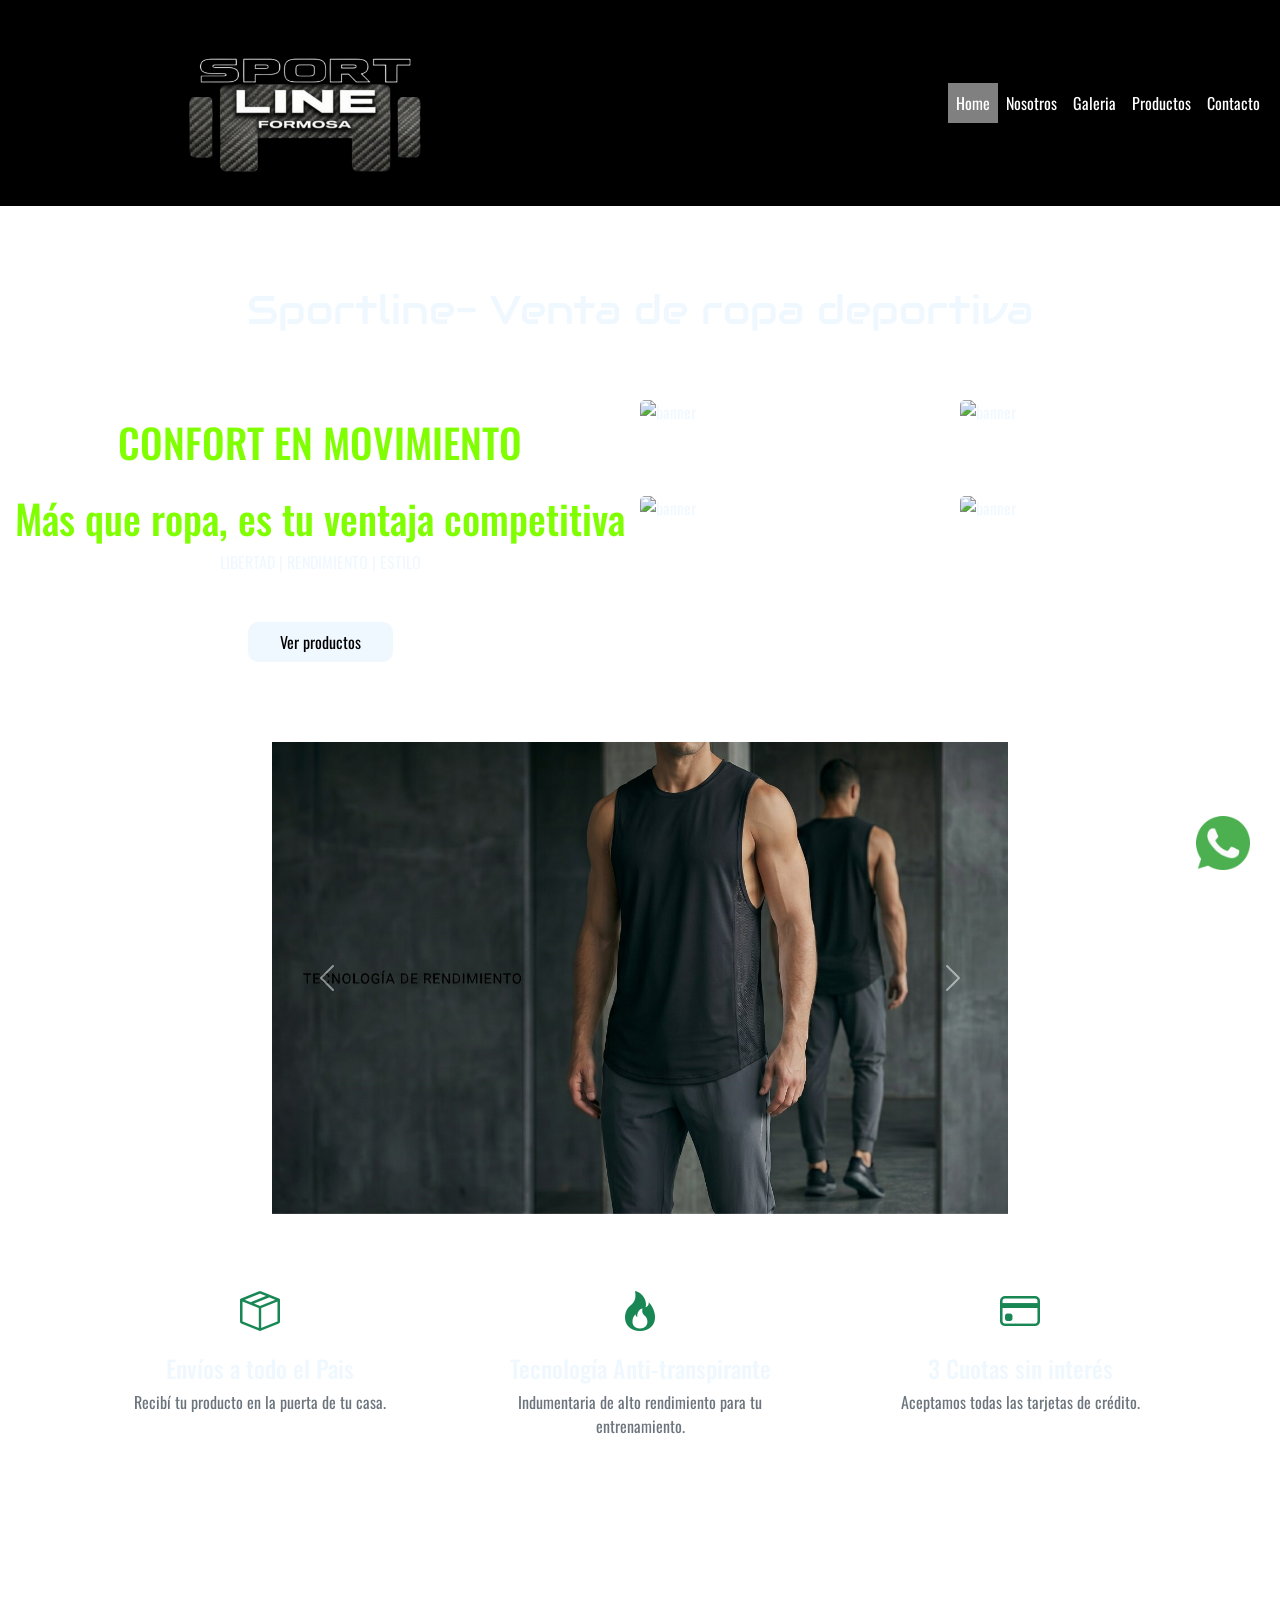
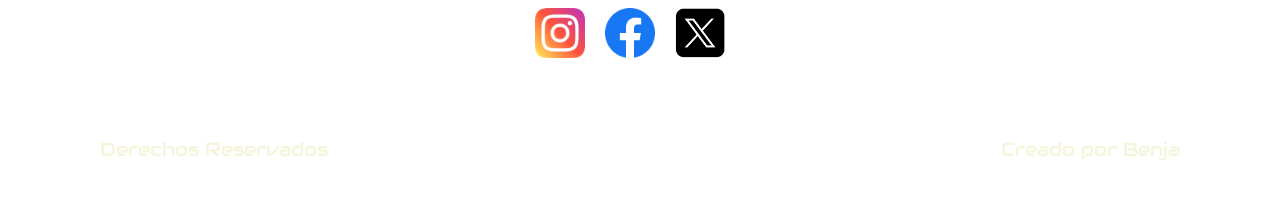
==== commit d8cb1ad4: "Nuevos cambios en Sass" ====
--- a/index.html
+++ b/index.html
@@ -7,6 +7,7 @@
     <title> Sportline - Home </title>
     <link href="https://cdn.jsdelivr.net/npm/bootstrap@5.3.8/dist/css/bootstrap.min.css" rel="stylesheet"
         integrity="sha384-sRIl4kxILFvY47J16cr9ZwB07vP4J8+LH7qKQnuqkuIAvNWLzeN8tE5YBujZqJLB" crossorigin="anonymous">
+    <link rel="stylesheet" href="https://cdn.jsdelivr.net/npm/bootstrap-icons@1.11.3/font/bootstrap-icons.min.css">
     <link rel="stylesheet" href="./styles/styles.css">
 </head>
 
@@ -14,7 +15,7 @@
     <header class="header">
         <nav class="navbar navbar-expand-lg bg-black sticky-top" data-bs-theme="dark">
             <div class="container-fluid">
-                <a class="navbar-brand" href="#">
+                <a class="navbar-brand" href="./index.html">
                     <img src="./assets/logosport2.png" alt="Logosport2" class="logoNav">
                 </a>
                 <button class="navbar-toggler" type="button" data-bs-toggle="collapse" data-bs-target="#navbarNav"
@@ -22,7 +23,7 @@
                     <span class="navbar-toggler-icon"></span>
                 </button>
                 <div class="collapse navbar-collapse justify-content-end" id="navbarNav">
-                    <ul class="navbar-nav ">
+                    <ul class="navbar-nav">
                         <li class="nav-item">
                             <a class="nav-link text-white active" aria-current="page" href="./index.html">Home</a>
                         </li>
@@ -38,12 +39,12 @@
                         <li class="nav-item">
                             <a class="nav-link text-white" href="./pages/contacto.html">Contacto</a>
                         </li>
-
                     </ul>
                 </div>
+                
             </div>
         </nav>
-        
+
         <h1>Sportline- Venta de ropa deportiva</h1>
 
     </header>
@@ -72,6 +73,7 @@
                 <a href="./pages/productos.html">
                     <button class="productos-boton">Ver productos</button>
                 </a>
+                
             </article>
         </section>
         <div class="container">
@@ -103,7 +105,33 @@
                 </div>
             </div>
         </div>
+        <section class="container my-5 text-center text-white">
+            <div class="row g-4">
+                <div class="col-12 col-md-4">
+                    <div class="p-3">
+                        <i class="bi bi-box-seam text-success fs-1"></i>
+                        <h4 class="mt-3">Envíos a todo el Pais</h4>
+                        <p class="text-secondary">Recibí tu producto en la puerta de tu casa.</p>
+                    </div>
+                </div>
 
+                <div class="col-12 col-md-4">
+                    <div class="p-3">
+                        <i class="bi bi-fire text-success fs-1"></i>
+                        <h4 class="mt-3">Tecnología Anti-transpirante</h4>
+                        <p class="text-secondary">Indumentaria de alto rendimiento para tu entrenamiento.</p>
+                    </div>
+                </div>
+
+                <div class="col-12 col-md-4">
+                    <div class="p-3">
+                        <i class="bi bi-credit-card text-success fs-1"></i>
+                        <h4 class="mt-3">3 Cuotas sin interés</h4>
+                        <p class="text-secondary">Aceptamos todas las tarjetas de crédito.</p>
+                    </div>
+                </div>
+            </div>
+        </section>
     </main>
     <footer class="footer">
         <nav class="redes">
--- a/styles/styles.css
+++ b/styles/styles.css
@@ -101,6 +101,11 @@
 .header .navbar .container-fluid .navbar-brand img.logoNav {
   width: auto;
   height: 20vh;
+  transform: rotateX(20deg) rotateX(10deg);
+  transition: 0.5s;
+}
+.header .navbar .container-fluid .navbar-brand img.logoNav:hover {
+  transform: rotateX(0deg) rotateY(0deg);
 }
 @media (min-width: 561px) and (max-width: 968px) {
   .header {
@@ -168,6 +173,13 @@
   text-align: center;
   padding: 20px;
   z-index: 10;
+  perspective: 900px;
+  transform-style: preserve-3d;
+  transition: transform 3.5s ease;
+  transform: translateZ(25px);
+}
+.banner .item.e:hover {
+  transform: rotateX(15deg) rotateY(25deg);
 }
 .banner .item.f {
   grid-area: text2;
@@ -188,6 +200,20 @@
   border-radius: 10px;
   padding: 0.5rem 2rem;
   margin: 2rem;
+  transition: all 0.3s ease;
+}
+.banner .item.f .productos-boton:hover {
+  background-color: #adff2f;
+  color: black;
+  transform: translateY(-5px);
+  box-shadow: 0 10px 20px rgba(0, 0, 0, 0.5);
+}
+@media (min-width: 300px) and (max-width: 560px) {
+  .banner {
+    grid-template-columns: repeat(2, 1fr);
+    grid-template-areas: "text1 text1" "text2 text2" "imgA imgB" "imgC imgD";
+    margin-top: 2rem;
+  }
 }
 .banner .img-banner {
   height: 100%;
@@ -217,85 +243,18 @@
   width: 100%;
   max-width: 400px;
   font-size: 1.5rem;
-  color: aliceblue;
+  color: black;
+}
+.main-formulario .formulario input {
+  background-color: aliceblue;
+  color: black;
 }
 .main-formulario .formulario input:focus {
-  background-color: gray;
-  color: aliceblue;
-}
-
-.footer {
-  display: flex;
-  flex-direction: column;
-  flex-wrap: nowrap;
-  justify-content: center;
-  align-items: center;
-  gap: 50px;
-  width: 100%;
-  padding: 40px;
-}
-.footer .redes {
-  display: flex;
-  justify-content: space-around;
-  width: 100%;
-  margin-top: 50px;
-}
-.footer .redes .logos {
-  display: flex;
-  flex-direction: row;
-  list-style: none;
-  gap: 20px;
-  padding: 0;
-  margin-bottom: 30px;
-}
-.footer .redes .rs {
-  list-style: none;
-  text-decoration: none;
-}
-.footer .redes img.logos {
-  height: 50px;
-  width: auto;
-  margin: 0;
-}
-.footer .redes img.whatsapp {
-  position: fixed;
-  bottom: 30px;
-  right: 30px;
-  height: 6vh;
-  width: auto;
-}
-.footer .contenedor-textos {
-  display: flex;
-  justify-content: space-between;
-  width: 90%;
-}
-.footer .contenedor-textos .derechos {
-  color: beige;
-  font-size: 1.2rem;
-  font-family: Audiowide;
-}
-.footer .contenedor-textos .creador {
-  color: beige;
-  font-size: 1.2rem;
-  font-family: Audiowide;
-}
-@media (min-width: 561px) and (max-width: 968px) {
-  .footer .redes {
-    width: 100%;
-    height: auto;
-  }
-}
-@media (min-width: 300px) and (max-width: 560px) {
-  .footer .contenedor-textos {
-    display: flex;
-    flex-direction: column;
-    flex-wrap: nowrap;
-    justify-content: center;
-    align-items: center;
-    gap: 15px;
-    width: 100%;
-    font-size: 0.9rem;
-  }
+  background-color: rgb(170, 146, 146);
+  color: black;
+}
+.main-formulario .formulario #comments {
+  color: black;
 }
 
 .nosotros {
@@ -325,5 +284,108 @@
   padding: 0.5rem;
   margin: 2rem;
 }
+@media (min-width: 300px) and (max-width: 560px) {
+  .nosotros p.historia {
+    font-size: 1rem;
+  }
+  .nosotros img.benjayagus {
+    height: 35vh;
+    width: 35vh;
+  }
+  .nosotros .link {
+    font-size: 1rem;
+  }
+}
+
+.header h1 {
+  display: flex;
+  flex-direction: column;
+  flex-wrap: nowrap;
+  justify-content: center;
+  align-items: center;
+  gap: 0;
+  text-align: center;
+  margin-top: 5rem;
+  font-family: Audiowide;
+}
+
+main .col .card {
+  height: 100%;
+  margin-bottom: 20px;
+  border: none;
+}
+main .col .card .card-img-top {
+  height: 300px;
+  object-fit: cover;
+  object-position: top;
+}
+main .col .card .card-body {
+  padding: 1rem;
+  background-color: black;
+  display: flex;
+  flex-direction: column;
+  flex-wrap: nowrap;
+  justify-content: center;
+  align-items: center;
+  gap: 0;
+  text-align: center;
+}
+main .col .card .card-body .card-title {
+  color: aliceblue;
+  font-family: Audiowide;
+}
+main .col .card .card-body .card-text {
+  font-size: 1.5rem;
+  font-family: Audiowide;
+}
+main .col .card .card-body .bot-prod {
+  height: 50px;
+  margin: 5px;
+  width: 120px;
+  background: #333;
+  -webkit-box-pack: center;
+  -ms-flex-pack: center;
+  justify-content: center;
+  cursor: pointer;
+  -webkit-box-align: center;
+  -ms-flex-align: center;
+  align-items: center;
+  font-family: Consolas, Courier New, monospace;
+  border: solid #404c5d 1px;
+  font-size: 16px;
+  color: rgb(161, 161, 161);
+  -webkit-transition: 500ms;
+  transition: 500ms;
+  border-radius: 5px;
+  background: linear-gradient(145deg, #2e2d2d, #212121);
+  -webkit-box-shadow: -1px -5px 15px #41465b, 5px 5px 15px #41465b, inset 5px 5px 10px #212121, inset -5px -5px 10px #212121;
+  box-shadow: -1px -5px 15px #41465b, 5px 5px 15px #41465b, inset 5px 5px 10px #212121, inset -5px -5px 10px #212121;
+}
+main .col .card .card-body button:hover {
+  -webkit-box-shadow: 1px 1px 13px #20232e, -1px -1px 13px #545b78;
+  box-shadow: 1px 1px 13px #20232e, -1px -1px 13px #545b78;
+  color: #d6d6d6;
+  -webkit-transition: 500ms;
+  transition: 500ms;
+}
+main .col .card .card-body button:active {
+  -webkit-box-shadow: 1px 1px 13px #20232e, -1px -1px 33px #545b78;
+  box-shadow: 1px 1px 13px #20232e, -1px -1px 33px #545b78;
+  color: #d6d6d6;
+  -webkit-transition: 100ms;
+  transition: 100ms;
+}
+@media (min-width: 300px) and (max-width: 560px) {
+  main {
+    padding-left: 10%;
+    padding-right: 10%;
+  }
+}
+@media (min-width: 561px) and (max-width: 968px) {
+  main {
+    padding-left: 10%;
+    padding-right: 10%;
+  }
+}
 
 /*# sourceMappingURL=styles.css.map */
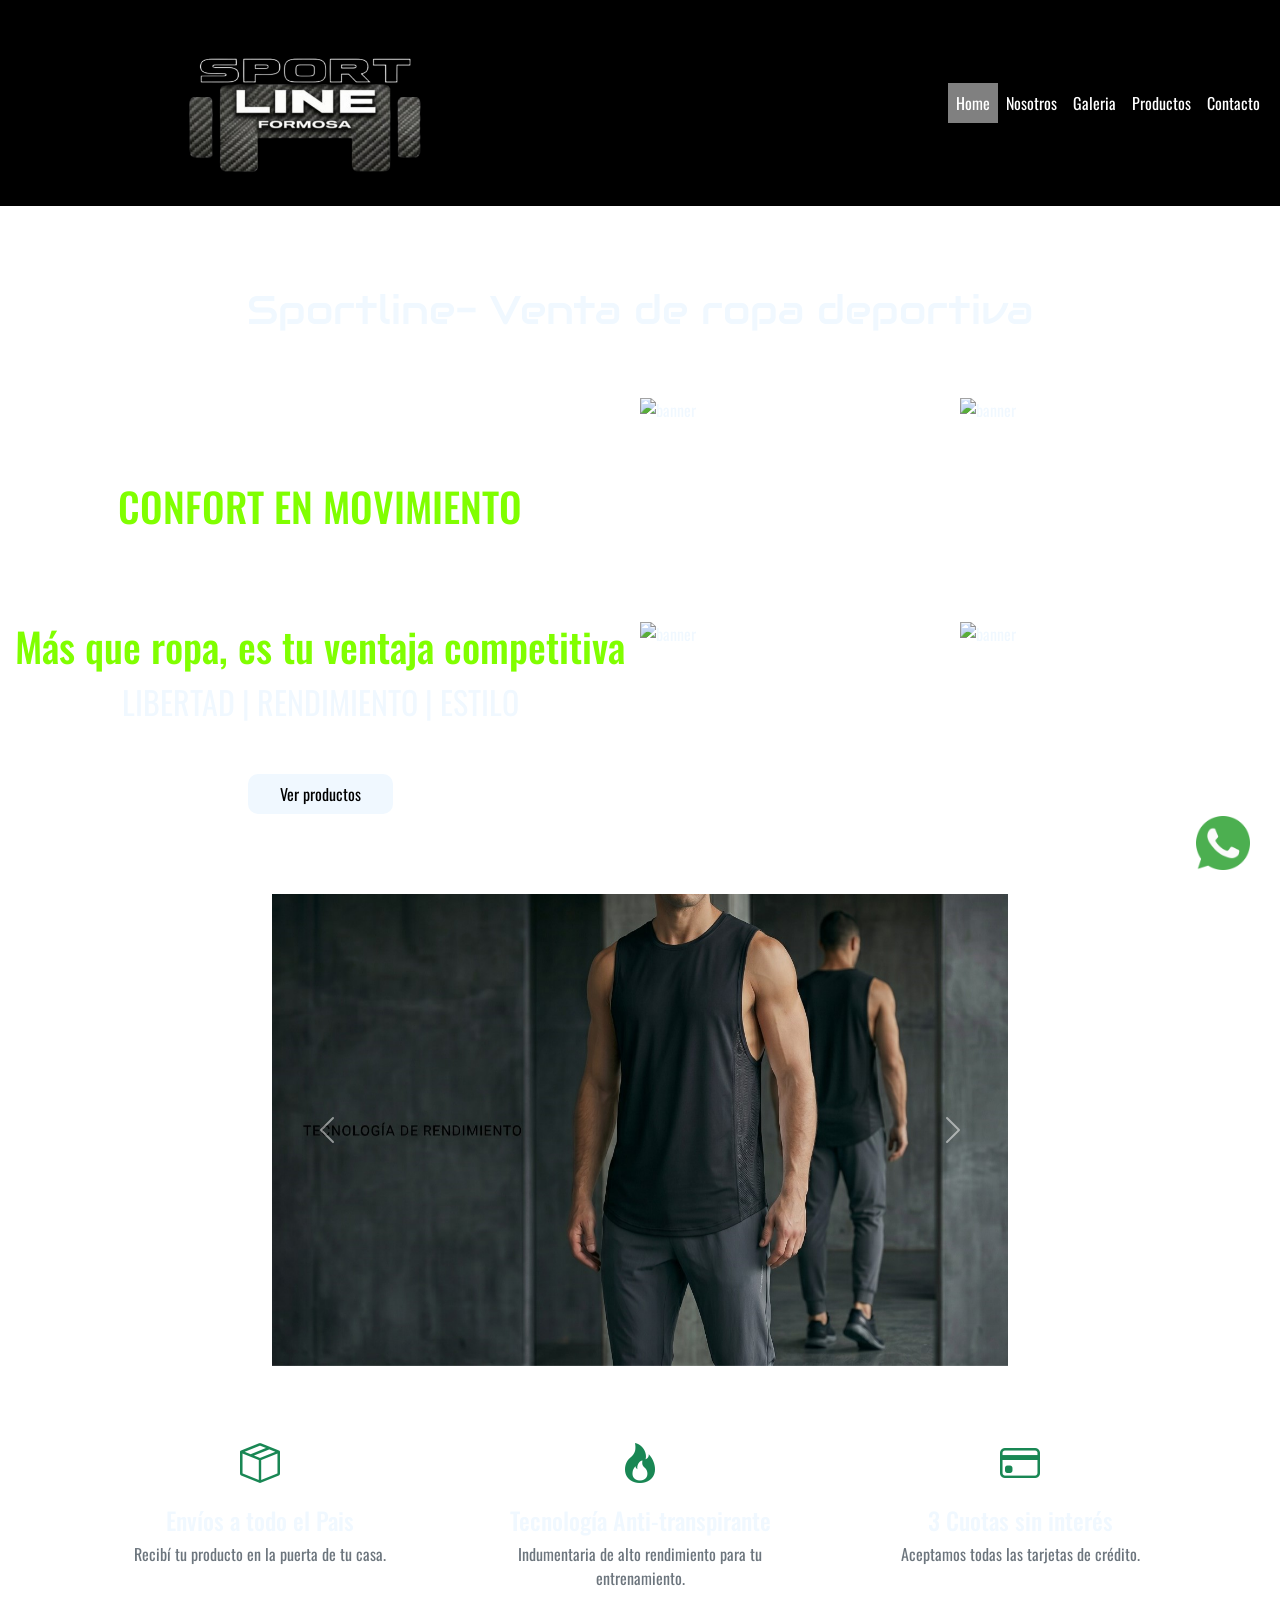
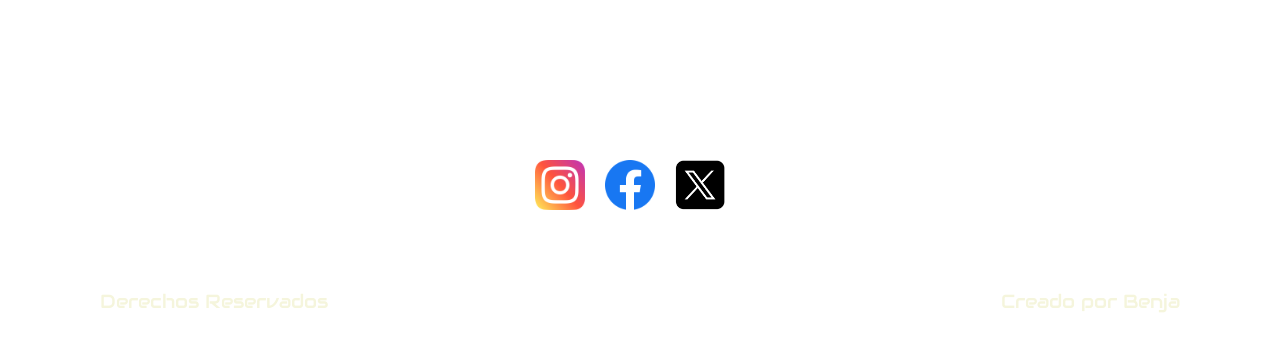
==== commit 7c05d63f: "Primera prueba Seo" ====
--- a/index.html
+++ b/index.html
@@ -4,11 +4,25 @@
 <head>
     <meta charset="UTF-8">
     <meta name="viewport" content="width=device-width, initial-scale=1.0">
-    <title> Sportline - Home </title>
+    <title> Sportline | Indumentaria Deportiva de Alto Rendimiento </title>
     <link href="https://cdn.jsdelivr.net/npm/bootstrap@5.3.8/dist/css/bootstrap.min.css" rel="stylesheet"
         integrity="sha384-sRIl4kxILFvY47J16cr9ZwB07vP4J8+LH7qKQnuqkuIAvNWLzeN8tE5YBujZqJLB" crossorigin="anonymous">
     <link rel="stylesheet" href="https://cdn.jsdelivr.net/npm/bootstrap-icons@1.11.3/font/bootstrap-icons.min.css">
     <link rel="stylesheet" href="./styles/styles.css">
+    <link rel="stylesheet" href="https://cdnjs.cloudflare.com/ajax/libs/animate.css/4.1.1/animate.min.css"/>
+    <!-- SEO-->
+    <meta name="description" content="Potenciá tu entrenamiento con Sportline. Ropa deportiva técnica, calzas, remeras de compresión y accesorios con la mejor tecnología y diseño">
+    <meta name="keywords" content="ropa deportiva, indumentaria fitness, Sportline, calzas deportivas, remeras térmicas, entrenamiento,ropa gimnasio, formosa">
+    <meta name="author" content="Benjamin Nuñez">
+    <meta name="owner" content="Benjamin Nuñez">
+    
+    <!-- OPEN GRAPH -->
+    <meta property="og:type" content="website">
+    <meta property="og:url" content="https://benjaminnu200-oss.github.io/Sport-line/">
+    <meta property="og:title" content="Sportline | Indumentaria Deportiva de Alto Rendimiento">
+    <meta property="og:description" content="Calidad y tecnología en cada prenda. Descubrí nuestro catálogo online y llevá tu rendimiento al siguiente nivel.">
+    <meta property="og:image" content="https://raw.githubusercontent.com/benjaminnu200-oss/Sport-line/refs/heads/main/assets/logosportprueba.jpeg">
+    <meta property="og:site_name" content="Sportline">
 </head>
 
 <body>
@@ -45,7 +59,7 @@
             </div>
         </nav>
 
-        <h1>Sportline- Venta de ropa deportiva</h1>
+        <h1 class="animate__animated animate__backInLeft">Sportline- Venta de ropa deportiva</h1>
 
     </header>
 
--- a/styles/styles.css
+++ b/styles/styles.css
@@ -142,12 +142,26 @@
   width: 100%;
   display: grid;
   grid-template-columns: repeat(4, 1fr);
-  grid-template-rows: auto auto;
+  grid-template-rows: 1fr 1fr;
   gap: 0;
   width: 100%;
   height: auto;
   margin-top: 4rem;
   grid-template-areas: "text1 text1 imgA imgB" "text2 text2 imgC imgD";
+}
+.banner .item.a, .banner .item.b, .banner .item.c, .banner .item.d {
+  overflow: hidden;
+  position: relative;
+}
+.banner .item.a .img-banner, .banner .item.b .img-banner, .banner .item.c .img-banner, .banner .item.d .img-banner {
+  width: 100%;
+  height: 100%;
+  object-fit: cover;
+  transition: transform 1s ease !important;
+  display: block;
+}
+.banner .item.a:hover .img-banner, .banner .item.b:hover .img-banner, .banner .item.c:hover .img-banner, .banner .item.d:hover .img-banner {
+  transform: scale(1.2);
 }
 .banner .item.a {
   grid-area: imgA;
@@ -193,6 +207,9 @@
   text-align: center;
   z-index: 10;
 }
+.banner .item.f p {
+  font-size: 2rem;
+}
 .banner .item.f .productos-boton {
   background-color: aliceblue;
   color: black;
@@ -203,9 +220,9 @@
   transition: all 0.3s ease;
 }
 .banner .item.f .productos-boton:hover {
-  background-color: #adff2f;
-  color: black;
-  transform: translateY(-5px);
+  background-color: #80ff00;
+  color: black;
+  transform: translateY(5px);
   box-shadow: 0 10px 20px rgba(0, 0, 0, 0.5);
 }
 @media (min-width: 300px) and (max-width: 560px) {
@@ -214,12 +231,45 @@
     grid-template-areas: "text1 text1" "text2 text2" "imgA imgB" "imgC imgD";
     margin-top: 2rem;
   }
-}
-.banner .img-banner {
-  height: 100%;
-  width: 100%;
-  border-radius: 5px;
-  object-fit: cover;
+  .banner .item.a,
+  .banner .item.b,
+  .banner .item.c,
+  .banner .item.d,
+  .banner .item.e,
+  .banner .item.f {
+    transition: none !important;
+    transform: none !important;
+  }
+  .banner .item.a .img-banner,
+  .banner .item.b .img-banner,
+  .banner .item.c .img-banner,
+  .banner .item.d .img-banner,
+  .banner .item.e .img-banner,
+  .banner .item.f .img-banner {
+    height: 100%;
+    width: 100%;
+    border-radius: 5px;
+    object-fit: cover;
+    transition: none !important;
+    transform: none !important;
+  }
+  .banner .item.f h1 {
+    font-size: 1.5rem;
+  }
+  .banner .item.f p {
+    font-size: 15px;
+  }
+}
+@media (min-width: 561px) and (max-width: 968px) {
+  .banner {
+    grid-template-rows: 1fr 1fr;
+  }
+  .banner .item.f h1 {
+    font-size: 2rem;
+  }
+  .banner .item.f p {
+    font-size: 15px;
+  }
 }
 
 .main-formulario {
@@ -248,6 +298,7 @@
 .main-formulario .formulario input {
   background-color: aliceblue;
   color: black;
+  border-radius: 5px;
 }
 .main-formulario .formulario input:focus {
   background-color: rgb(170, 146, 146);
@@ -271,6 +322,7 @@
   color: aliceblue;
   padding: 0.5rem;
   margin: 2rem;
+  margin-top: 4rem;
 }
 .nosotros img.benjayagus {
   height: 50vh;
@@ -313,11 +365,17 @@
   height: 100%;
   margin-bottom: 20px;
   border: none;
+  overflow: hidden;
 }
 main .col .card .card-img-top {
   height: 300px;
   object-fit: cover;
   object-position: top;
+  transition: transform 1s ease;
+  transform-origin: center;
+}
+main .col .card .card-img-top:hover {
+  transform: scale(1.1);
 }
 main .col .card .card-body {
   padding: 1rem;
@@ -379,12 +437,14 @@
   main {
     padding-left: 10%;
     padding-right: 10%;
+    animation: none;
   }
 }
 @media (min-width: 561px) and (max-width: 968px) {
   main {
     padding-left: 10%;
     padding-right: 10%;
+    animation: none;
   }
 }
 
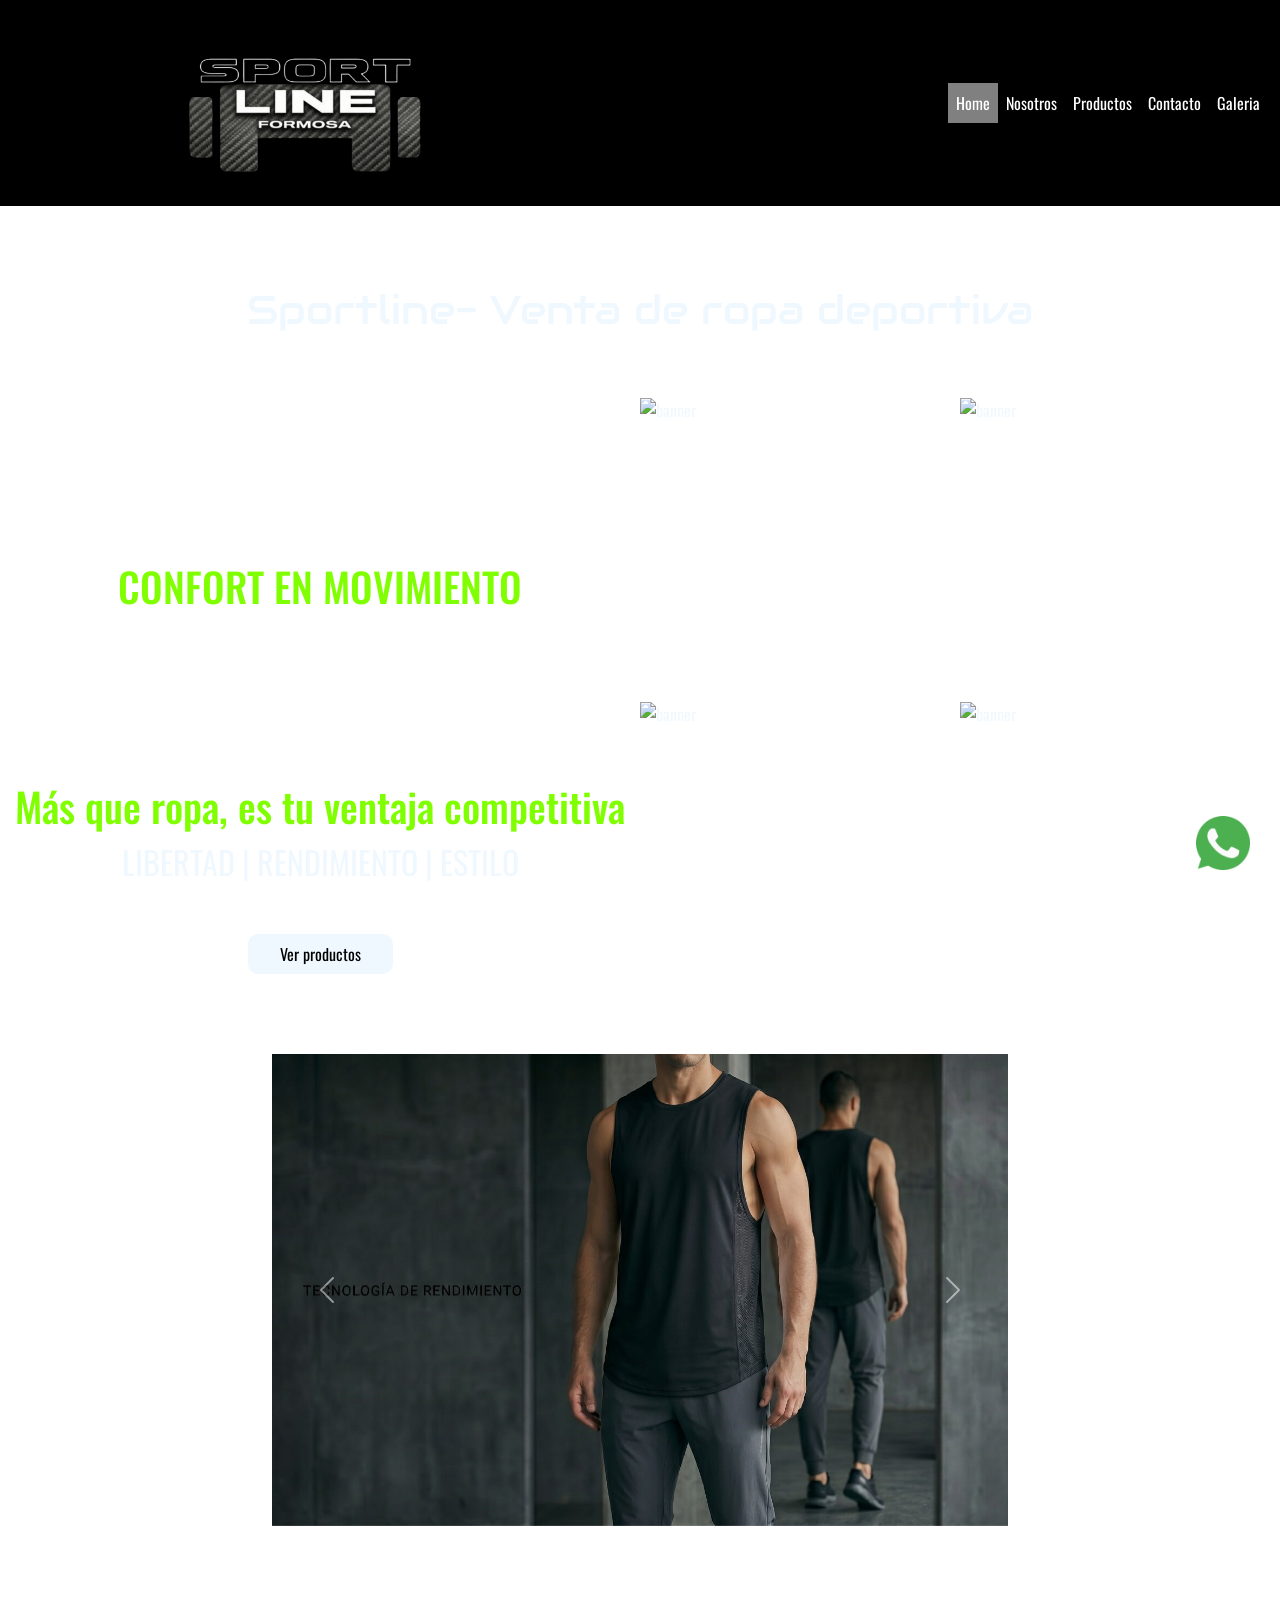
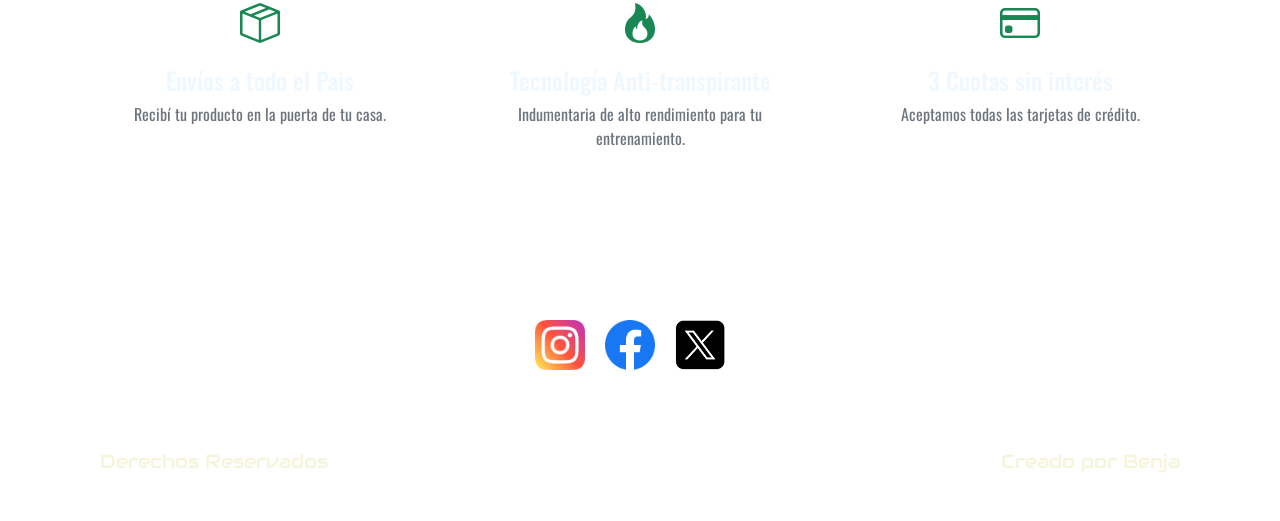
==== commit 84b60945: "Se agrego galeria y se hizo responsivo, se agrego SEO tambien" ====
--- a/index.html
+++ b/index.html
@@ -23,6 +23,11 @@
     <meta property="og:description" content="Calidad y tecnología en cada prenda. Descubrí nuestro catálogo online y llevá tu rendimiento al siguiente nivel.">
     <meta property="og:image" content="https://raw.githubusercontent.com/benjaminnu200-oss/Sport-line/refs/heads/main/assets/logosportprueba.jpeg">
     <meta property="og:site_name" content="Sportline">
+    <!--TWITTER-->
+    <meta name="twitter:card" content="summary_large_image">
+    <meta name="twitter:title" content="Sportline | Indumentaria Deportiva de Alto Rendimiento">
+    <meta name="twitter:description" content="Ropa técnica diseñada para el alto rendimiento. Conocé lo nuevo de Sportline.">
+    <meta name="twitter:image" content="https://raw.githubusercontent.com/benjaminnu200-oss/Sport-line/refs/heads/main/assets/logosportprueba.jpeg">
 </head>
 
 <body>
@@ -45,13 +50,13 @@
                             <a class="nav-link text-white" href="./pages/nosotros.html">Nosotros</a>
                         </li>
                         <li class="nav-item">
-                            <a class="nav-link text-white" href="./pages/galeria.html">Galeria</a>
-                        </li>
-                        <li class="nav-item">
                             <a class="nav-link text-white" href="./pages/productos.html">Productos</a>
                         </li>
                         <li class="nav-item">
                             <a class="nav-link text-white" href="./pages/contacto.html">Contacto</a>
+                        </li>
+                        <li class="nav-item">
+                            <a class="nav-link text-white" aria-current="page" href="./pages/galeria.html">Galeria</a>
                         </li>
                     </ul>
                 </div>
@@ -128,7 +133,6 @@
                         <p class="text-secondary">Recibí tu producto en la puerta de tu casa.</p>
                     </div>
                 </div>
-
                 <div class="col-12 col-md-4">
                     <div class="p-3">
                         <i class="bi bi-fire text-success fs-1"></i>
@@ -136,7 +140,6 @@
                         <p class="text-secondary">Indumentaria de alto rendimiento para tu entrenamiento.</p>
                     </div>
                 </div>
-
                 <div class="col-12 col-md-4">
                     <div class="p-3">
                         <i class="bi bi-credit-card text-success fs-1"></i>
--- a/styles/styles.css
+++ b/styles/styles.css
@@ -19,6 +19,19 @@
 .active {
   background-color: grey;
   color: aliceblue;
+}
+
+main .col .card .card-body .bot-prod {
+  padding: 10px 20px;
+  background-color: white;
+  color: black;
+  border: none;
+  cursor: pointer;
+  font-weight: bold;
+  transition: background 0.3s;
+}
+main .col .card .card-body .bot-prod:hover {
+  background-color: #ccc;
 }
 
 .footer {
@@ -144,7 +157,6 @@
   grid-template-columns: repeat(4, 1fr);
   grid-template-rows: 1fr 1fr;
   gap: 0;
-  width: 100%;
   height: auto;
   margin-top: 4rem;
   grid-template-areas: "text1 text1 imgA imgB" "text2 text2 imgC imgD";
@@ -397,55 +409,137 @@
   font-family: Audiowide;
 }
 main .col .card .card-body .bot-prod {
-  height: 50px;
-  margin: 5px;
-  width: 120px;
-  background: #333;
-  -webkit-box-pack: center;
-  -ms-flex-pack: center;
-  justify-content: center;
-  cursor: pointer;
-  -webkit-box-align: center;
-  -ms-flex-align: center;
-  align-items: center;
-  font-family: Consolas, Courier New, monospace;
-  border: solid #404c5d 1px;
-  font-size: 16px;
-  color: rgb(161, 161, 161);
-  -webkit-transition: 500ms;
-  transition: 500ms;
-  border-radius: 5px;
-  background: linear-gradient(145deg, #2e2d2d, #212121);
-  -webkit-box-shadow: -1px -5px 15px #41465b, 5px 5px 15px #41465b, inset 5px 5px 10px #212121, inset -5px -5px 10px #212121;
-  box-shadow: -1px -5px 15px #41465b, 5px 5px 15px #41465b, inset 5px 5px 10px #212121, inset -5px -5px 10px #212121;
-}
-main .col .card .card-body button:hover {
-  -webkit-box-shadow: 1px 1px 13px #20232e, -1px -1px 13px #545b78;
-  box-shadow: 1px 1px 13px #20232e, -1px -1px 13px #545b78;
-  color: #d6d6d6;
-  -webkit-transition: 500ms;
-  transition: 500ms;
-}
-main .col .card .card-body button:active {
-  -webkit-box-shadow: 1px 1px 13px #20232e, -1px -1px 33px #545b78;
-  box-shadow: 1px 1px 13px #20232e, -1px -1px 33px #545b78;
-  color: #d6d6d6;
-  -webkit-transition: 100ms;
-  transition: 100ms;
-}
-@media (min-width: 300px) and (max-width: 560px) {
-  main {
+  border-radius: 10px;
+}
+@media (min-width: 300px) and (max-width: 560px) {
+  main .col {
     padding-left: 10%;
     padding-right: 10%;
     animation: none;
   }
 }
 @media (min-width: 561px) and (max-width: 968px) {
-  main {
+  main .col {
     padding-left: 10%;
     padding-right: 10%;
     animation: none;
   }
 }
 
+h1 {
+  display: flex;
+  flex-direction: column;
+  flex-wrap: nowrap;
+  justify-content: center;
+  align-items: center;
+  gap: 0;
+  margin-top: 5rem;
+}
+
+@media (min-width: 300px) and (max-width: 560px) {
+  .main h1 {
+    text-align: center;
+    font-size: 15px;
+    margin-top: 3rem;
+  }
+}
+
+.banner-galeria {
+  width: 95%;
+  display: grid !important;
+  grid-template-columns: repeat(2, 1fr);
+  grid-auto-rows: 400px;
+  gap: 15px;
+  margin-top: 4rem;
+  margin: 25px auto;
+  grid-template-areas: "imgA imgB" "imgC imgD" "imgE imgF" "imgG imgH";
+}
+.banner-galeria > .item {
+  overflow: hidden;
+  position: relative;
+}
+.banner-galeria > .item:hover .img-banner-galeria {
+  transform: scale(1.1);
+}
+.banner-galeria > .item .contenido-galeria {
+  position: absolute;
+  top: 0;
+  left: 0;
+  z-index: 2;
+  width: 100%;
+  height: 100%;
+  display: flex;
+  flex-direction: column;
+  flex-wrap: nowrap;
+  justify-content: center;
+  align-items: center;
+  gap: 0;
+  background: rgba(0, 0, 0, 0.4);
+  color: aliceblue;
+  text-align: center;
+  transition: opacity 0.3s ease;
+}
+.banner-galeria > .item .contenido-galeria h2 {
+  font-size: 2.5rem;
+  margin-bottom: 1rem;
+  text-transform: uppercase;
+  font-weight: bold;
+}
+.banner-galeria > .item .contenido-galeria .btn-ver-mas {
+  padding: 10px 20px;
+  background-color: white;
+  color: black;
+  border: none;
+  cursor: pointer;
+  font-weight: bold;
+  transition: background 0.3s;
+}
+.banner-galeria > .item .contenido-galeria .btn-ver-mas:hover {
+  background-color: #ccc;
+}
+.banner-galeria > .item .img-banner-galeria {
+  width: 100%;
+  height: 100%;
+  object-fit: cover;
+  object-position: top;
+  transition: transform 1s ease;
+  transform-origin: center;
+}
+.banner-galeria > .item.a {
+  grid-area: imgA;
+}
+.banner-galeria > .item.b {
+  grid-area: imgB;
+}
+.banner-galeria > .item.c {
+  grid-area: imgC;
+}
+.banner-galeria > .item.d {
+  grid-area: imgD;
+}
+.banner-galeria > .item.e {
+  grid-area: imgE;
+}
+.banner-galeria > .item.f {
+  grid-area: imgF;
+}
+.banner-galeria > .item.g {
+  grid-area: imgG;
+}
+.banner-galeria > .item.h {
+  grid-area: imgH;
+}
+@media (min-width: 300px) and (max-width: 560px) {
+  .banner-galeria {
+    display: grid;
+    width: 90%;
+    margin: 0 auto;
+    gap: 25px;
+    grid-template-columns: 1fr;
+    grid-auto-rows: 300px;
+    grid-template-areas: "imgA" "imgB" "imgC" "imgD" "imgE" "imgF" "imgG" "imgH";
+    margin-top: 2rem;
+  }
+}
+
 /*# sourceMappingURL=styles.css.map */
